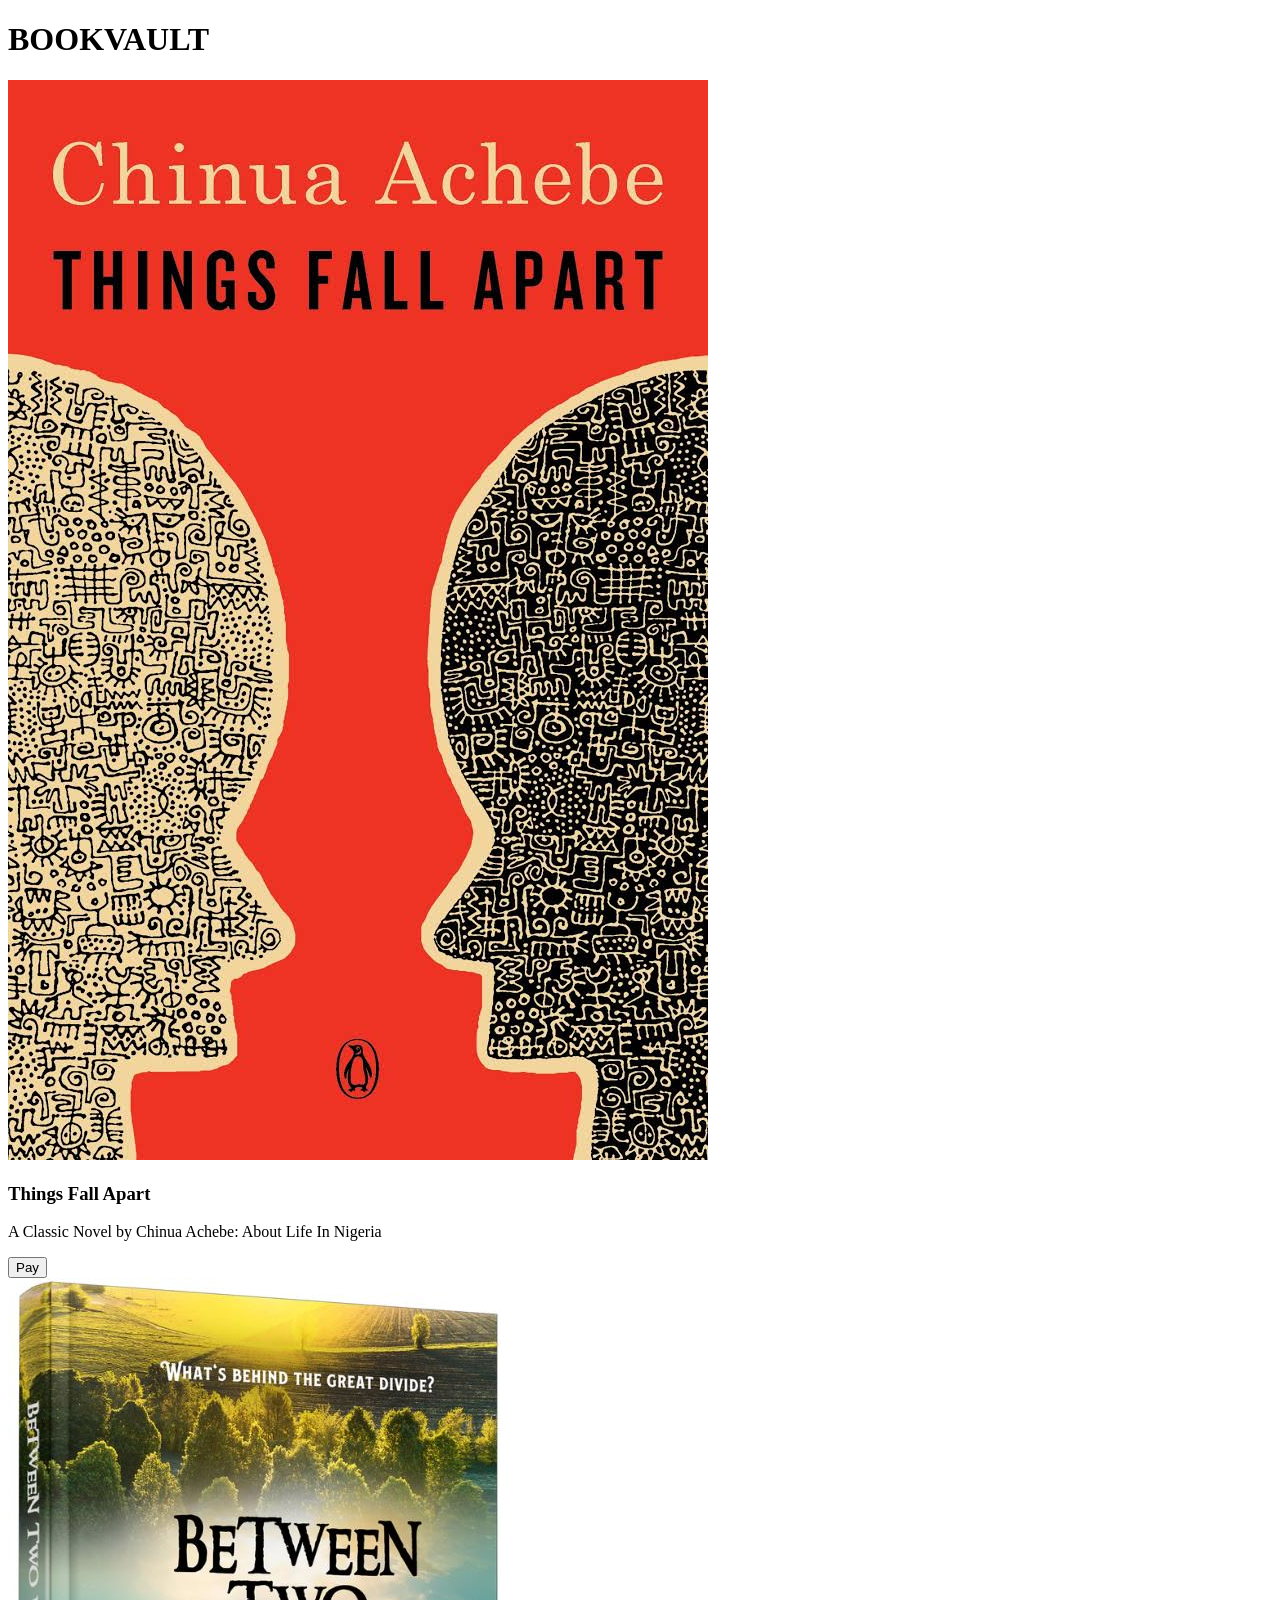
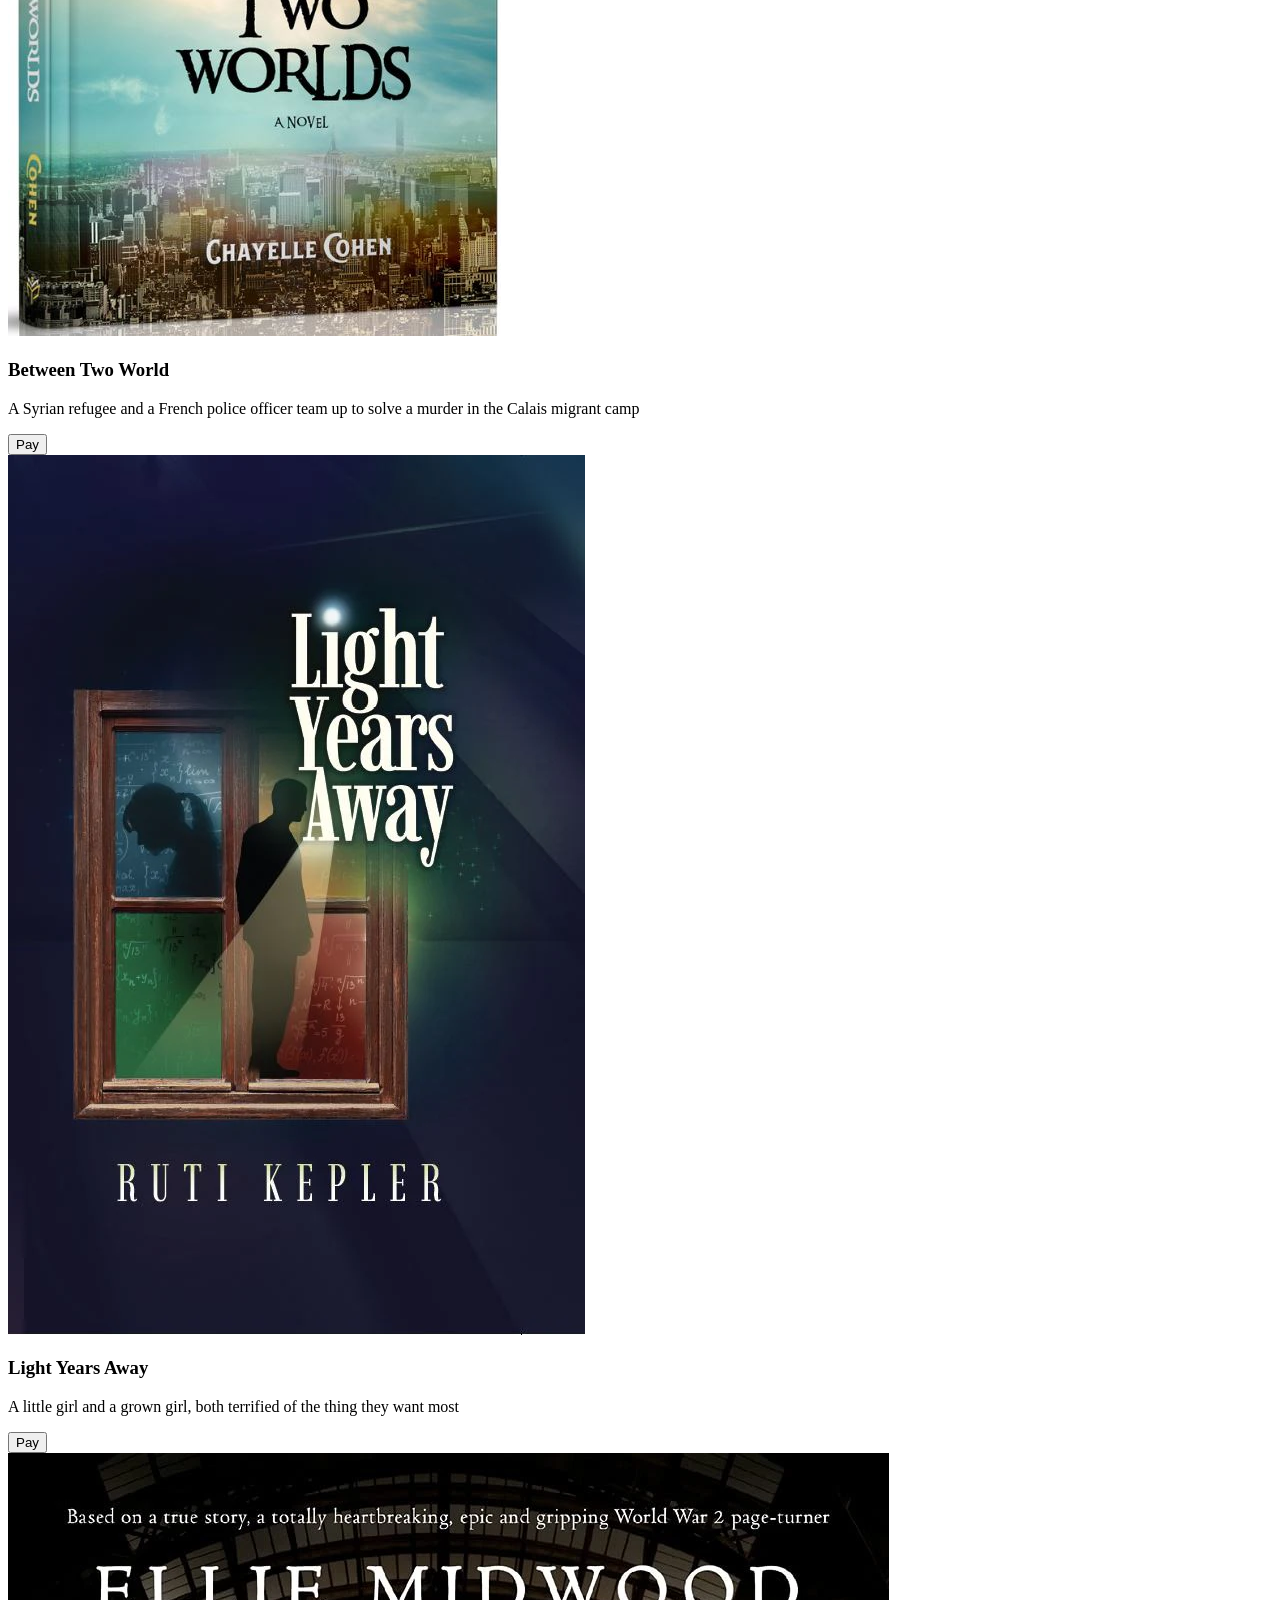
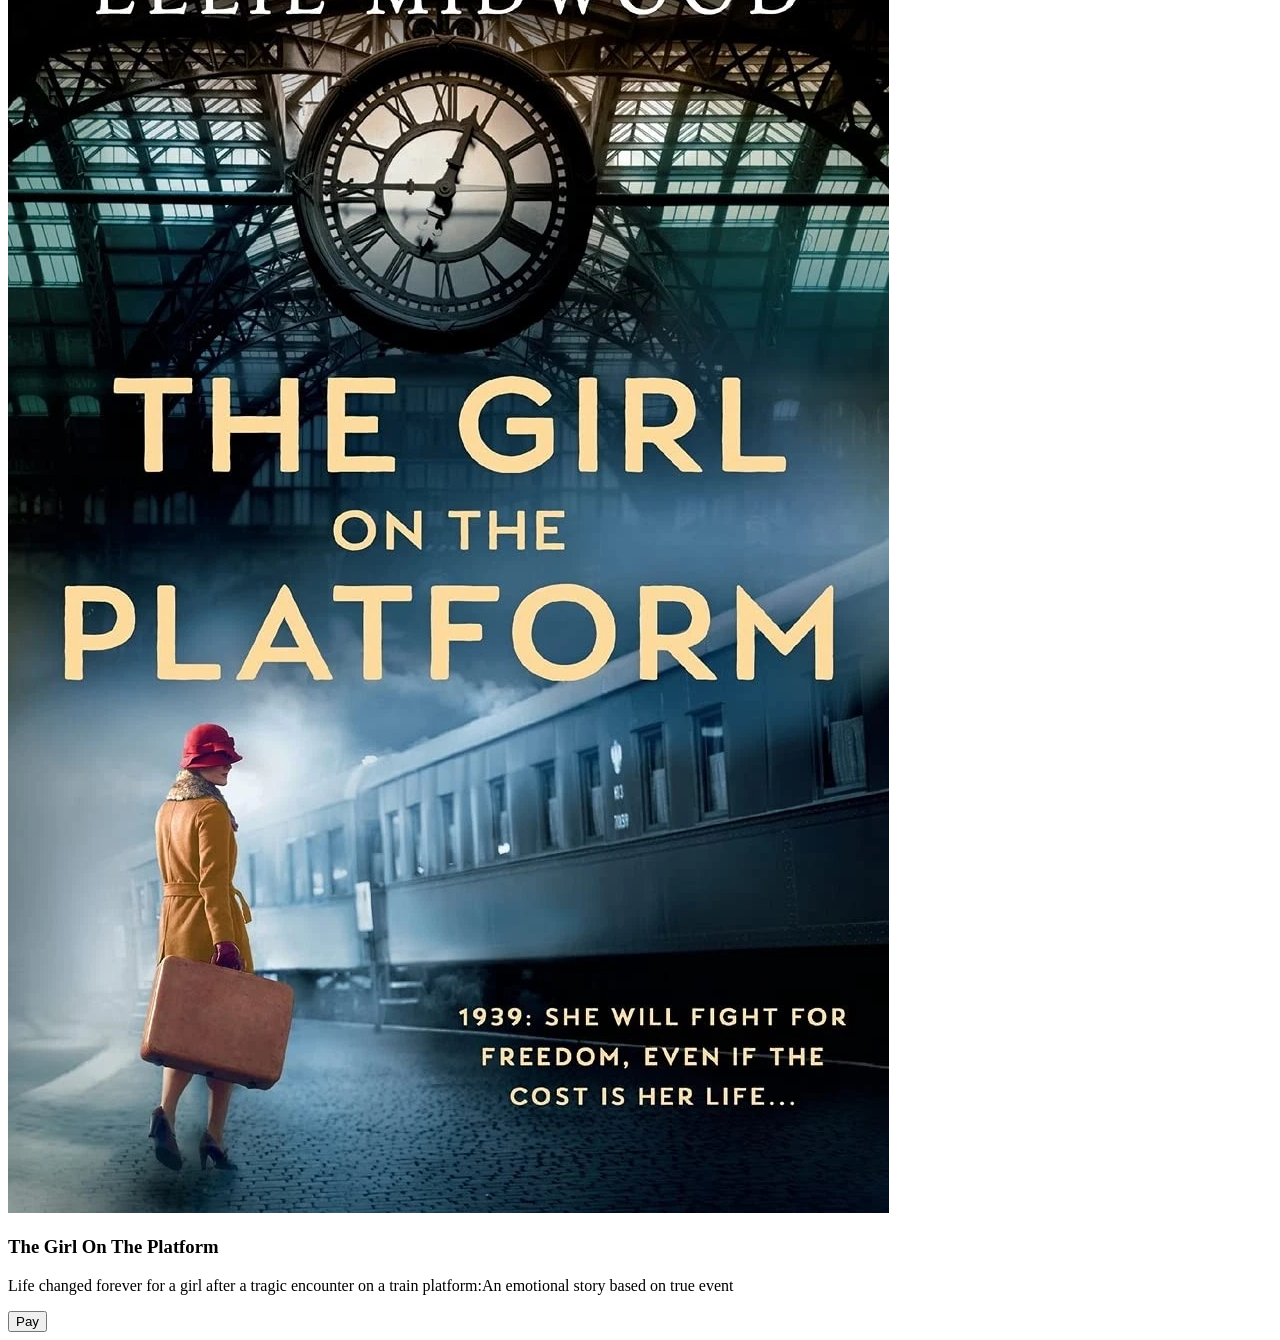
==== index.html @ 2eb77e06 "added all the books book cards and implemented a responsive home page layout" ====
<!DOCTYPE html>
<html lang="en">
<head>
    <meta charset="UTF-8">
    <meta name="viewport" content="width=device-width, initial-scale=1.0">
    <link rel="stylesheet" href="css/style.css">
    <title>BookVault</title>
</head>

<body>
    <div id="container">
        <div id="header">
            <h1>BOOKVAULT</h1>

            
        </div>
        <div id="book">

            <div class="book">
                <img src="image/Things-Fall-Apart.png" alt="Things-Fall-Apart">
                <h3>Things Fall Apart</h3>
                <p>A Classic Novel by Chinua Achebe: About Life In Nigeria</p>
                <a href="pay.html"><button>Pay</button></a>
            </div>

            <div class="book">
                <img src="image/Between-Two-World.png" alt="Between-Two-World">
                <h3>Between Two World</h3>
                     <p>A Syrian refugee and a French police 
                        officer team up to solve a murder in the Calais migrant camp</p>
                        <a href="pay.html"><button>Pay</button></a>
            </div>

            <div class="book">
                <img src="image/Light-Years-Away.webp" alt="Light-Years-Away">
                <h3>Light Years Away</h3>
                <p>A little girl and a grown girl, both
                     terrified of the thing they want most</p>
                     <a href="pay.html"><button>Pay</button></a>
            </div>
            <div class="book">
                <img src="image/The-Girl-On-The-Platform.png" alt="The-Girl-On-The-Platform">
                <h3>The Girl On The Platform</h3>
                <p>Life changed forever for a girl after a tragic encounter on 
                    a train platform:An emotional story based on true event</p>
                    <a href="pay.html"><button>Pay</button></a>
            </div>
            
        </div>

    </div> 

</body>
</html>
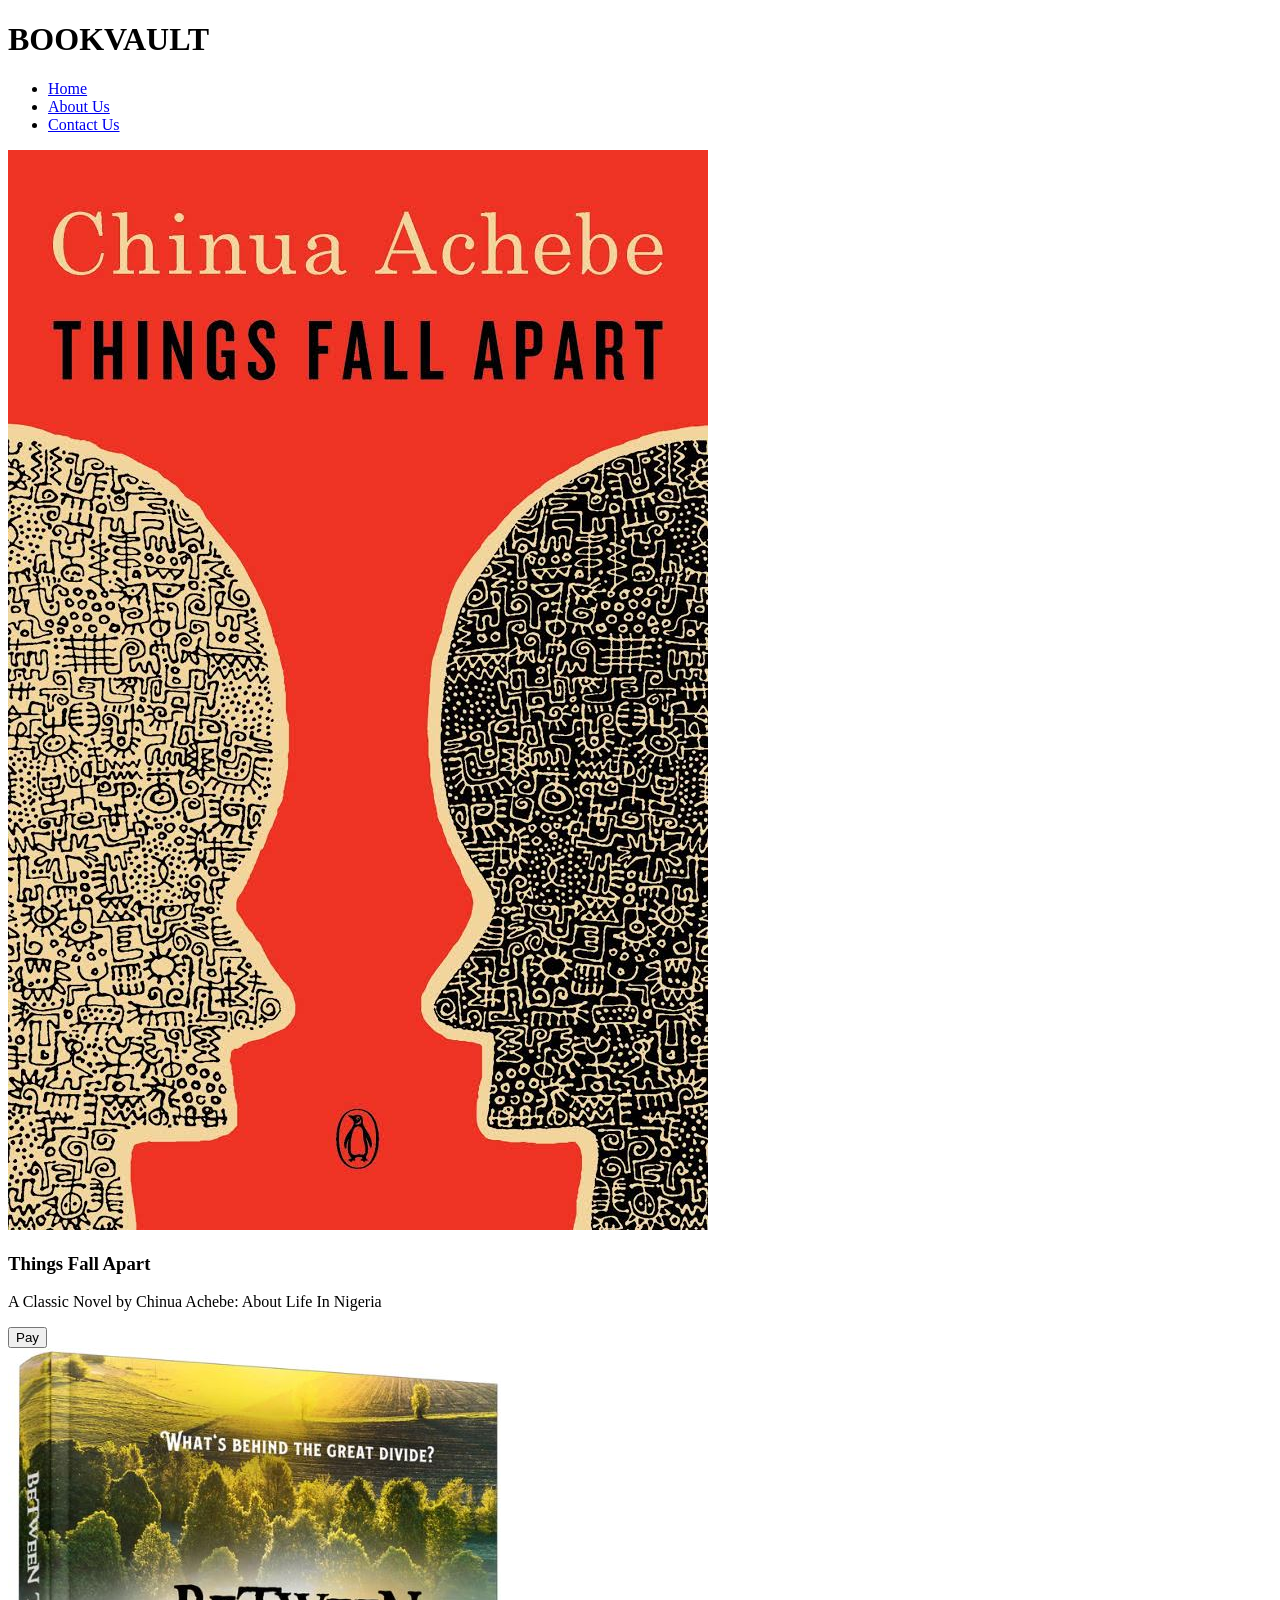
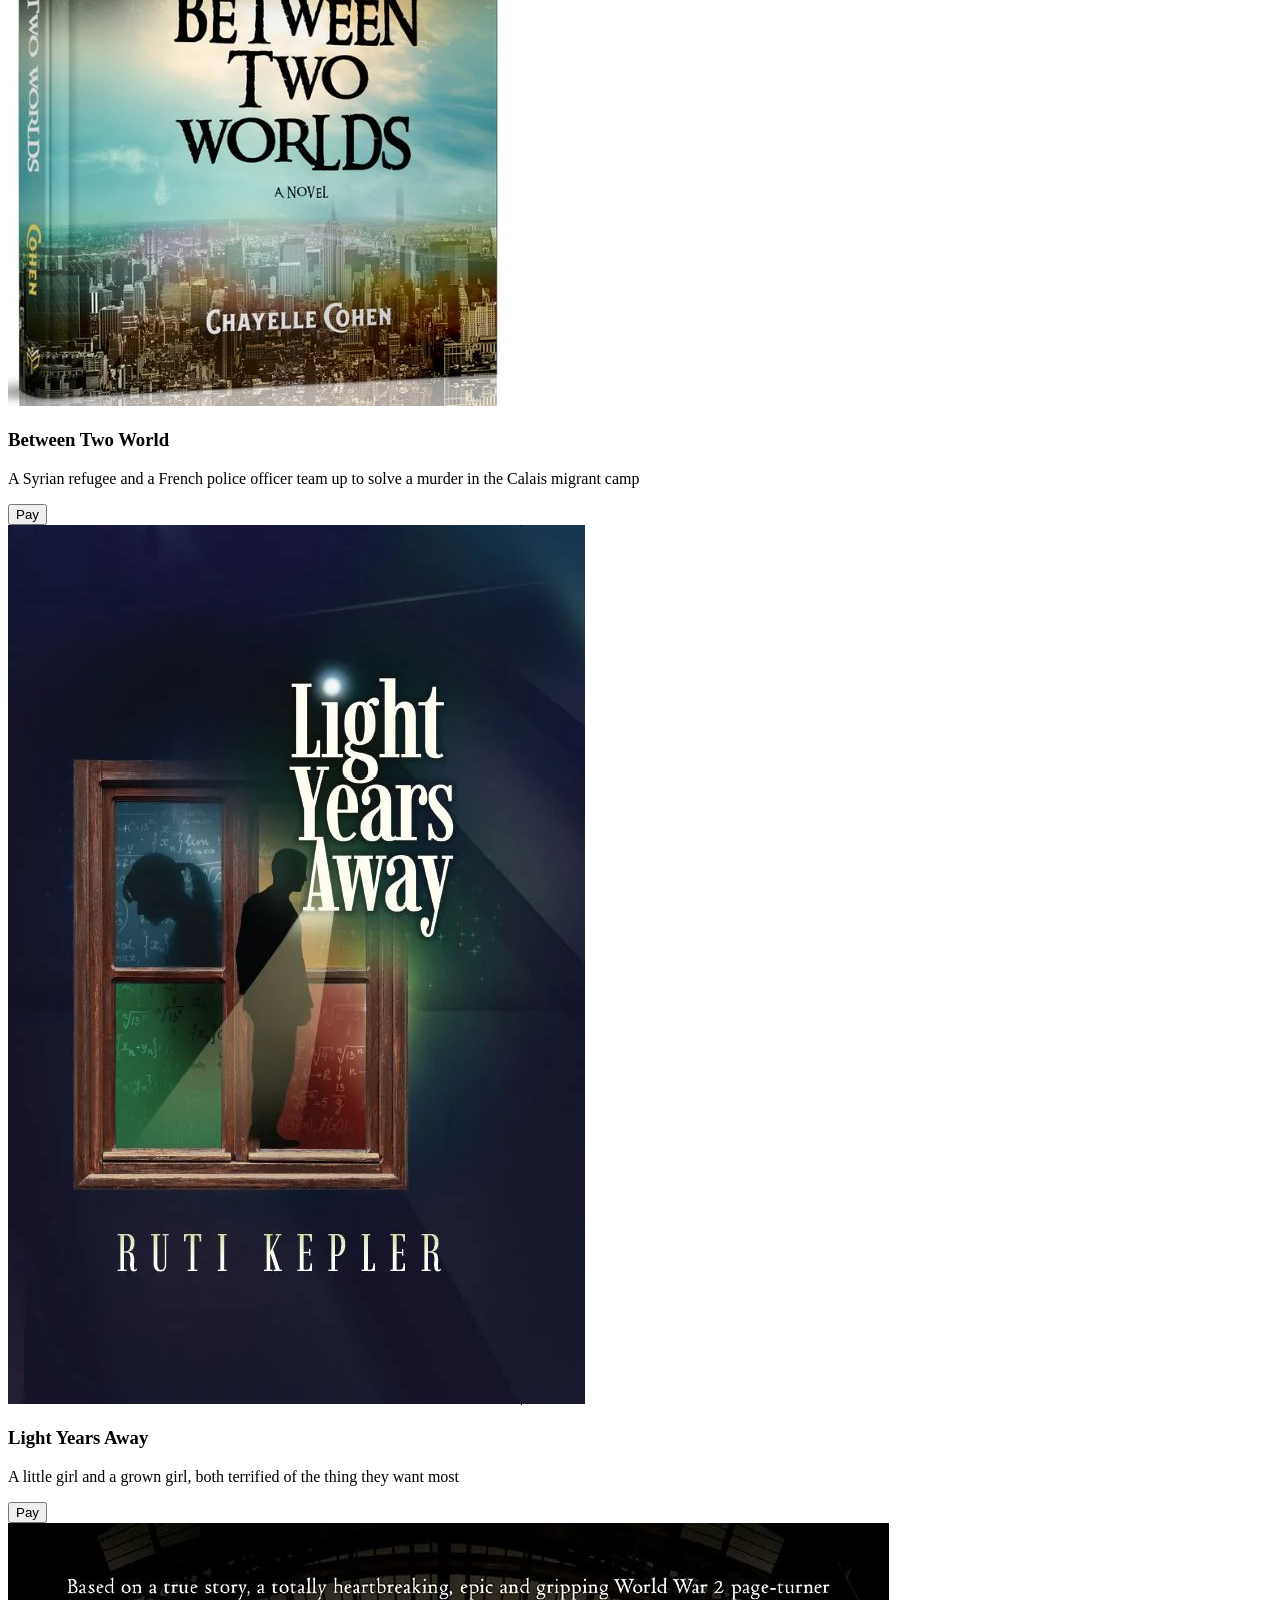
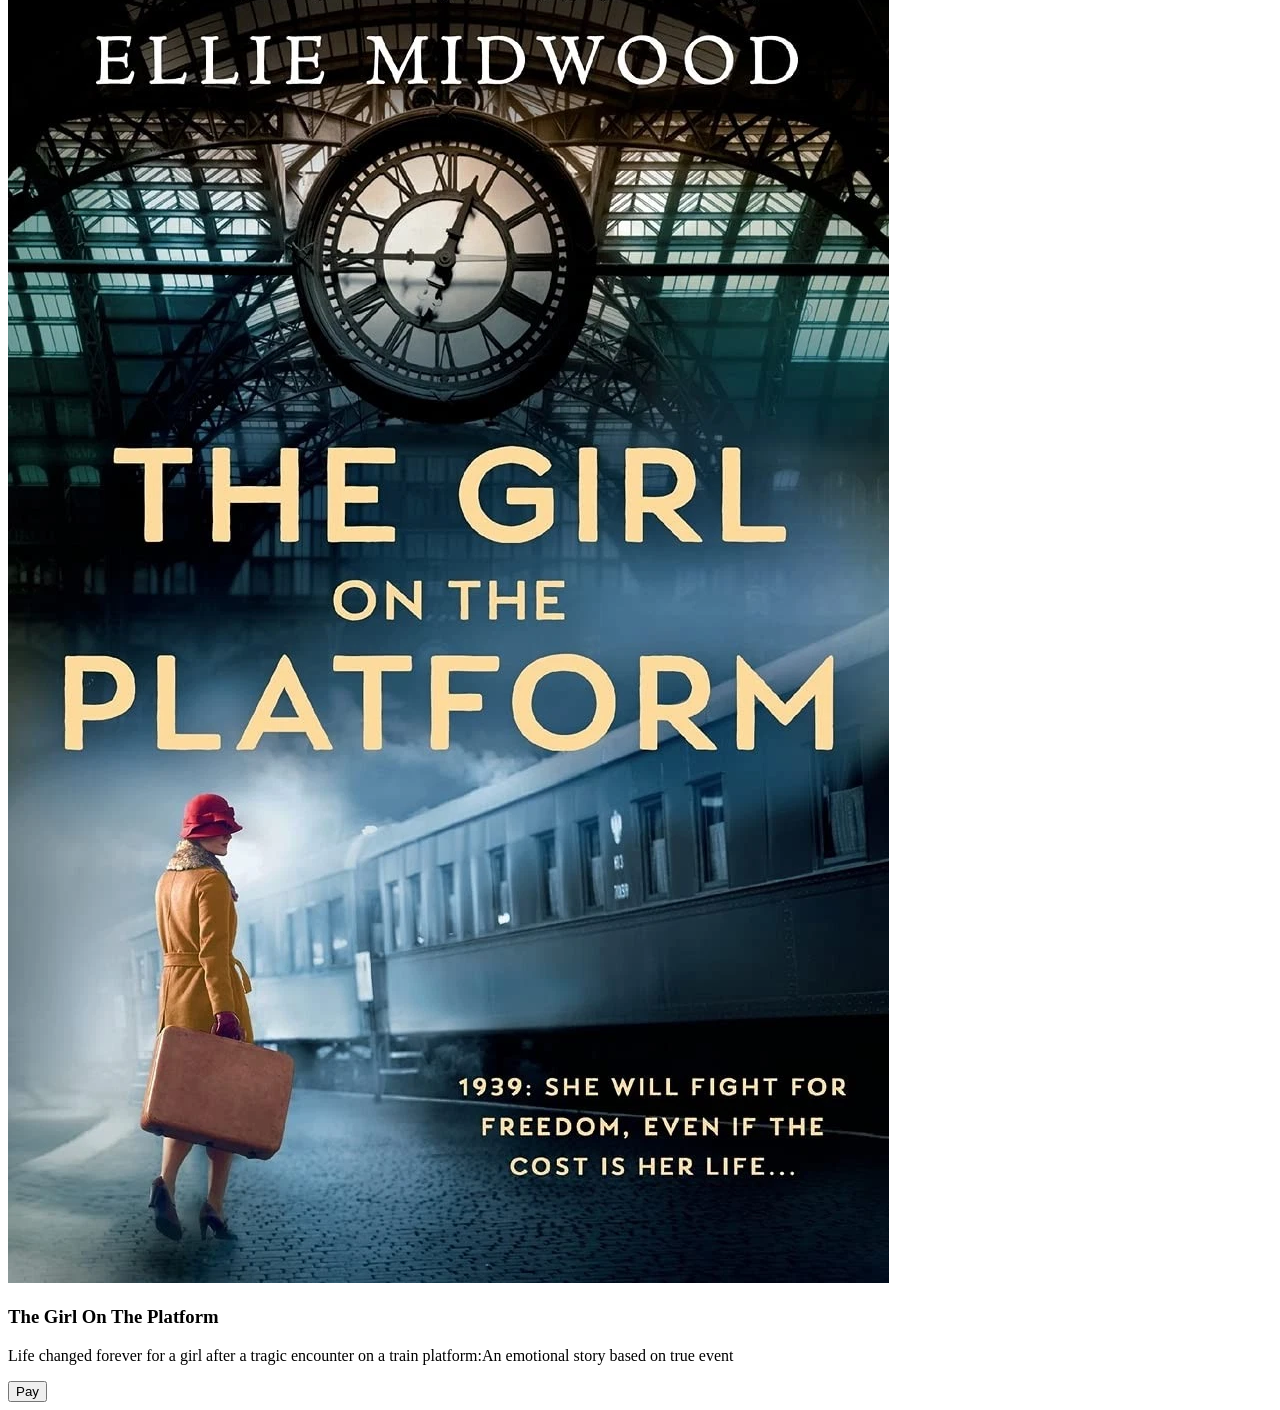
==== commit 3a85ede2: "added navigation and refined book card layout" ====
--- a/index.html
+++ b/index.html
@@ -12,38 +12,57 @@
         <div id="header">
             <h1>BOOKVAULT</h1>
 
-            
+            <nav>
+                <ul>
+                   <li> <a href="index.html">Home</a> </li>
+                   <li> <a href="About.html">About Us</a> </li>
+                   <li> <a href="Contact.html">Contact Us</a> </li>
+                </ul>
+            </nav>
         </div>
         <div id="book">
 
             <div class="book">
                 <img src="image/Things-Fall-Apart.png" alt="Things-Fall-Apart">
-                <h3>Things Fall Apart</h3>
-                <p>A Classic Novel by Chinua Achebe: About Life In Nigeria</p>
-                <a href="pay.html"><button>Pay</button></a>
+                <div class="book-info">
+                    <h3>Things Fall Apart</h3>
+                    <p>A Classic Novel by Chinua Achebe: About Life In Nigeria</p>
+                     <a href="pay.html"><button>Pay</button></a>
+                </div>
+                
             </div>
 
             <div class="book">
                 <img src="image/Between-Two-World.png" alt="Between-Two-World">
-                <h3>Between Two World</h3>
+                <div class="book-info">
+                    <h3>Between Two World</h3>
                      <p>A Syrian refugee and a French police 
                         officer team up to solve a murder in the Calais migrant camp</p>
                         <a href="pay.html"><button>Pay</button></a>
+                </div>
+                
             </div>
 
             <div class="book">
                 <img src="image/Light-Years-Away.webp" alt="Light-Years-Away">
+
+                <div class="book-info">
                 <h3>Light Years Away</h3>
                 <p>A little girl and a grown girl, both
                      terrified of the thing they want most</p>
                      <a href="pay.html"><button>Pay</button></a>
+                </div>
             </div>
+
             <div class="book">
                 <img src="image/The-Girl-On-The-Platform.png" alt="The-Girl-On-The-Platform">
+
+                <div class="book-info">
                 <h3>The Girl On The Platform</h3>
                 <p>Life changed forever for a girl after a tragic encounter on 
                     a train platform:An emotional story based on true event</p>
                     <a href="pay.html"><button>Pay</button></a>
+                </div>
             </div>
             
         </div>
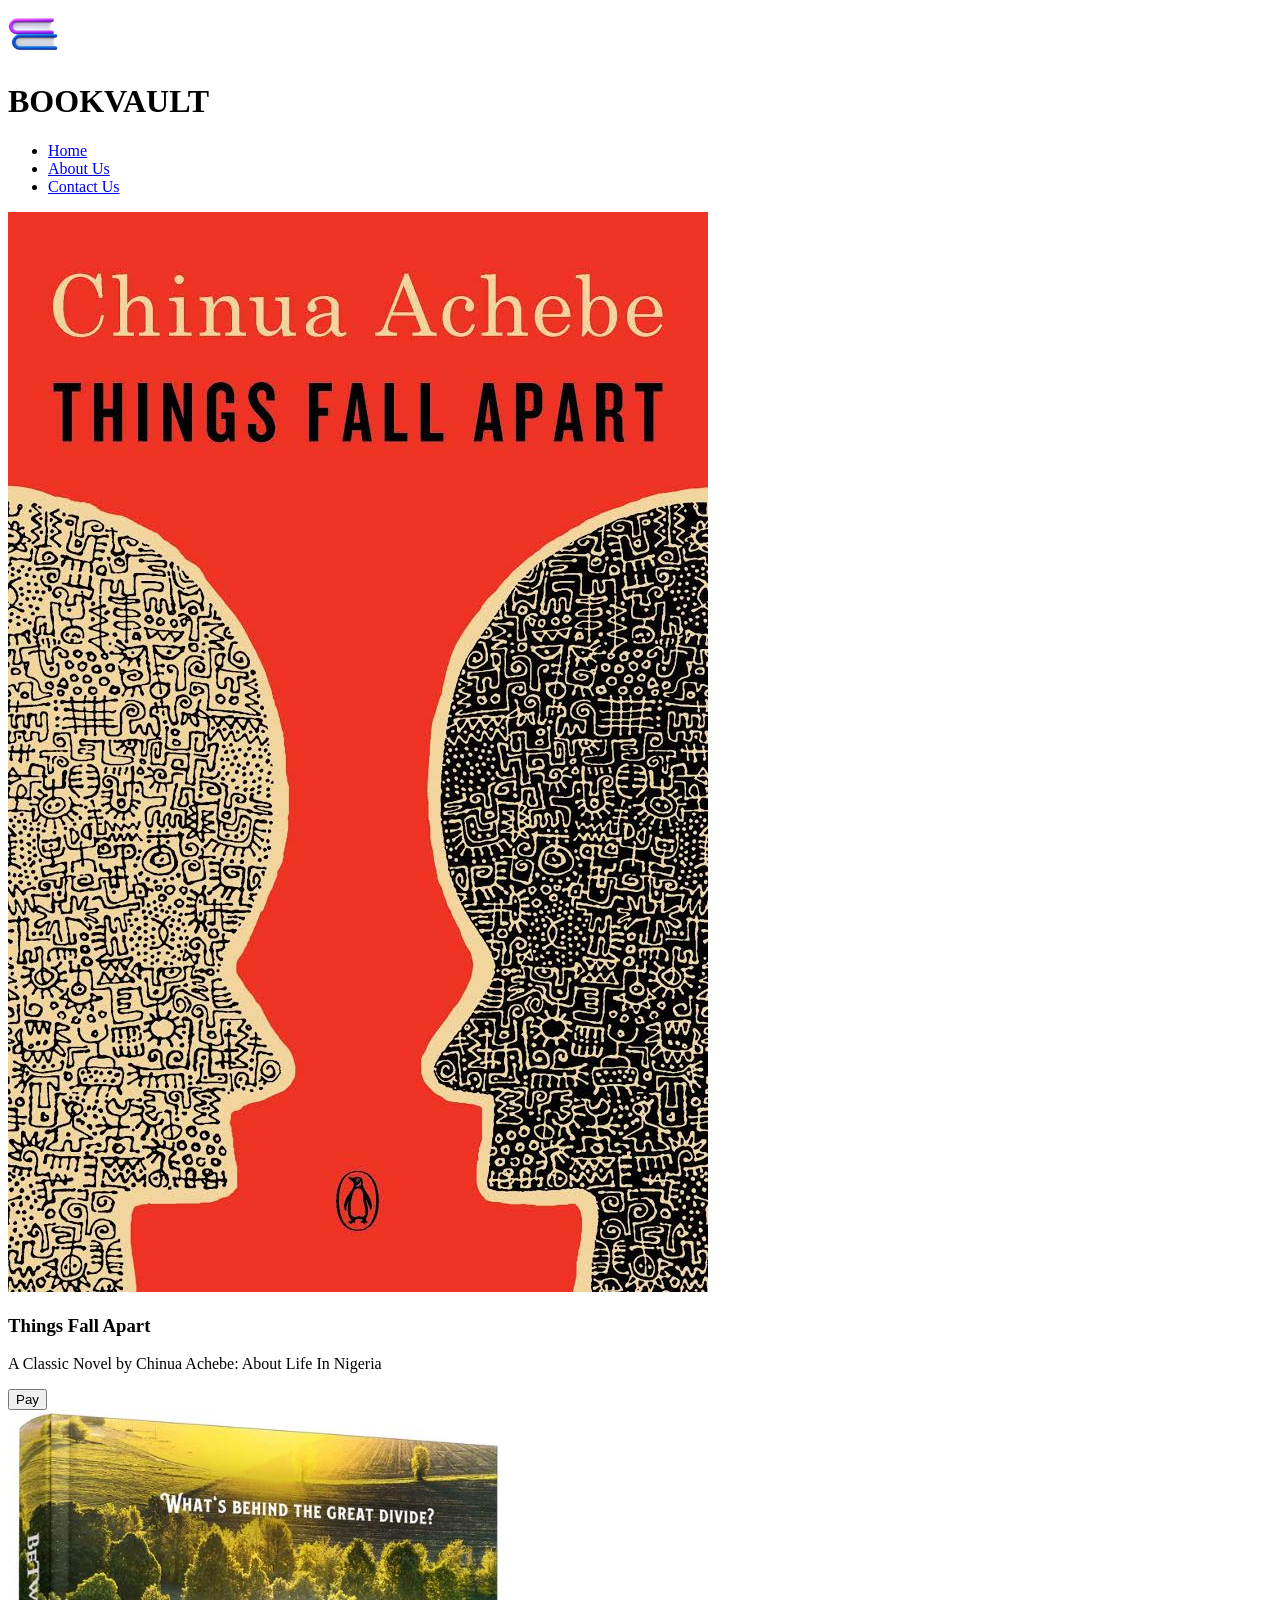
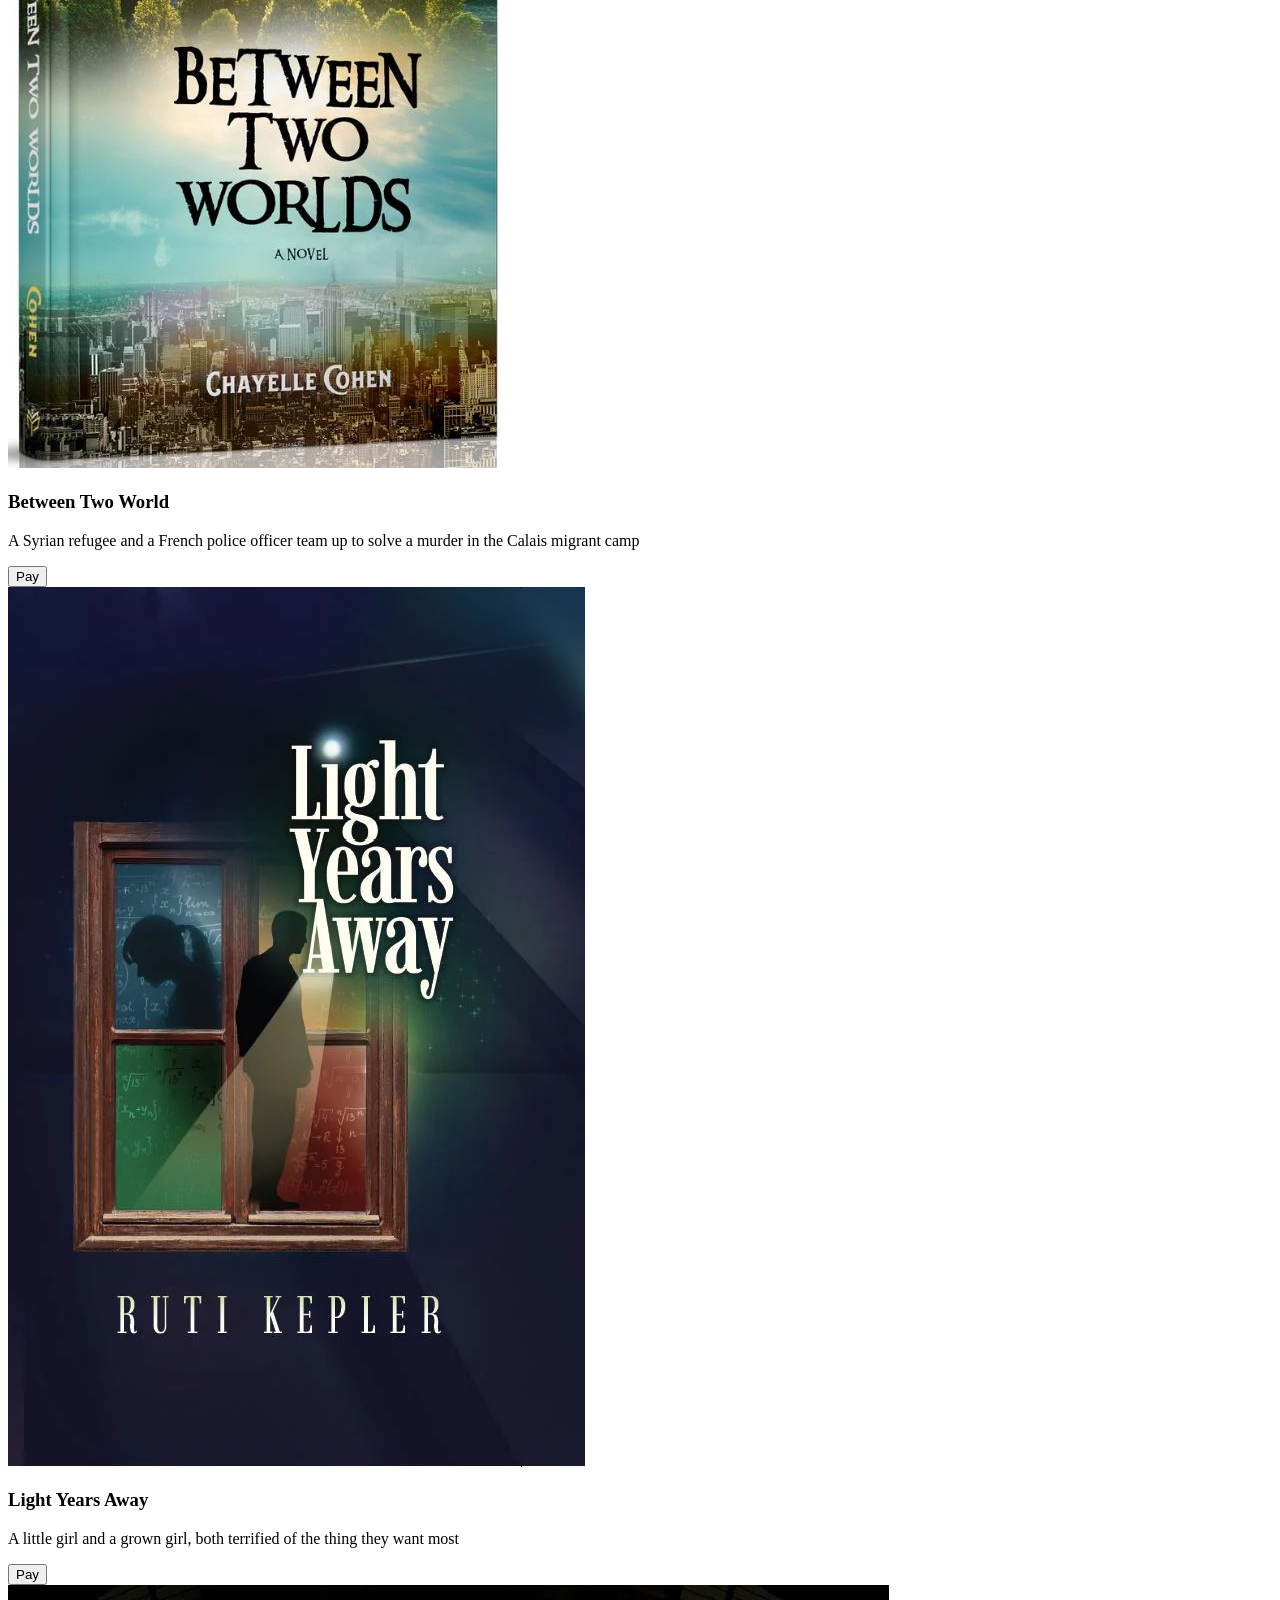
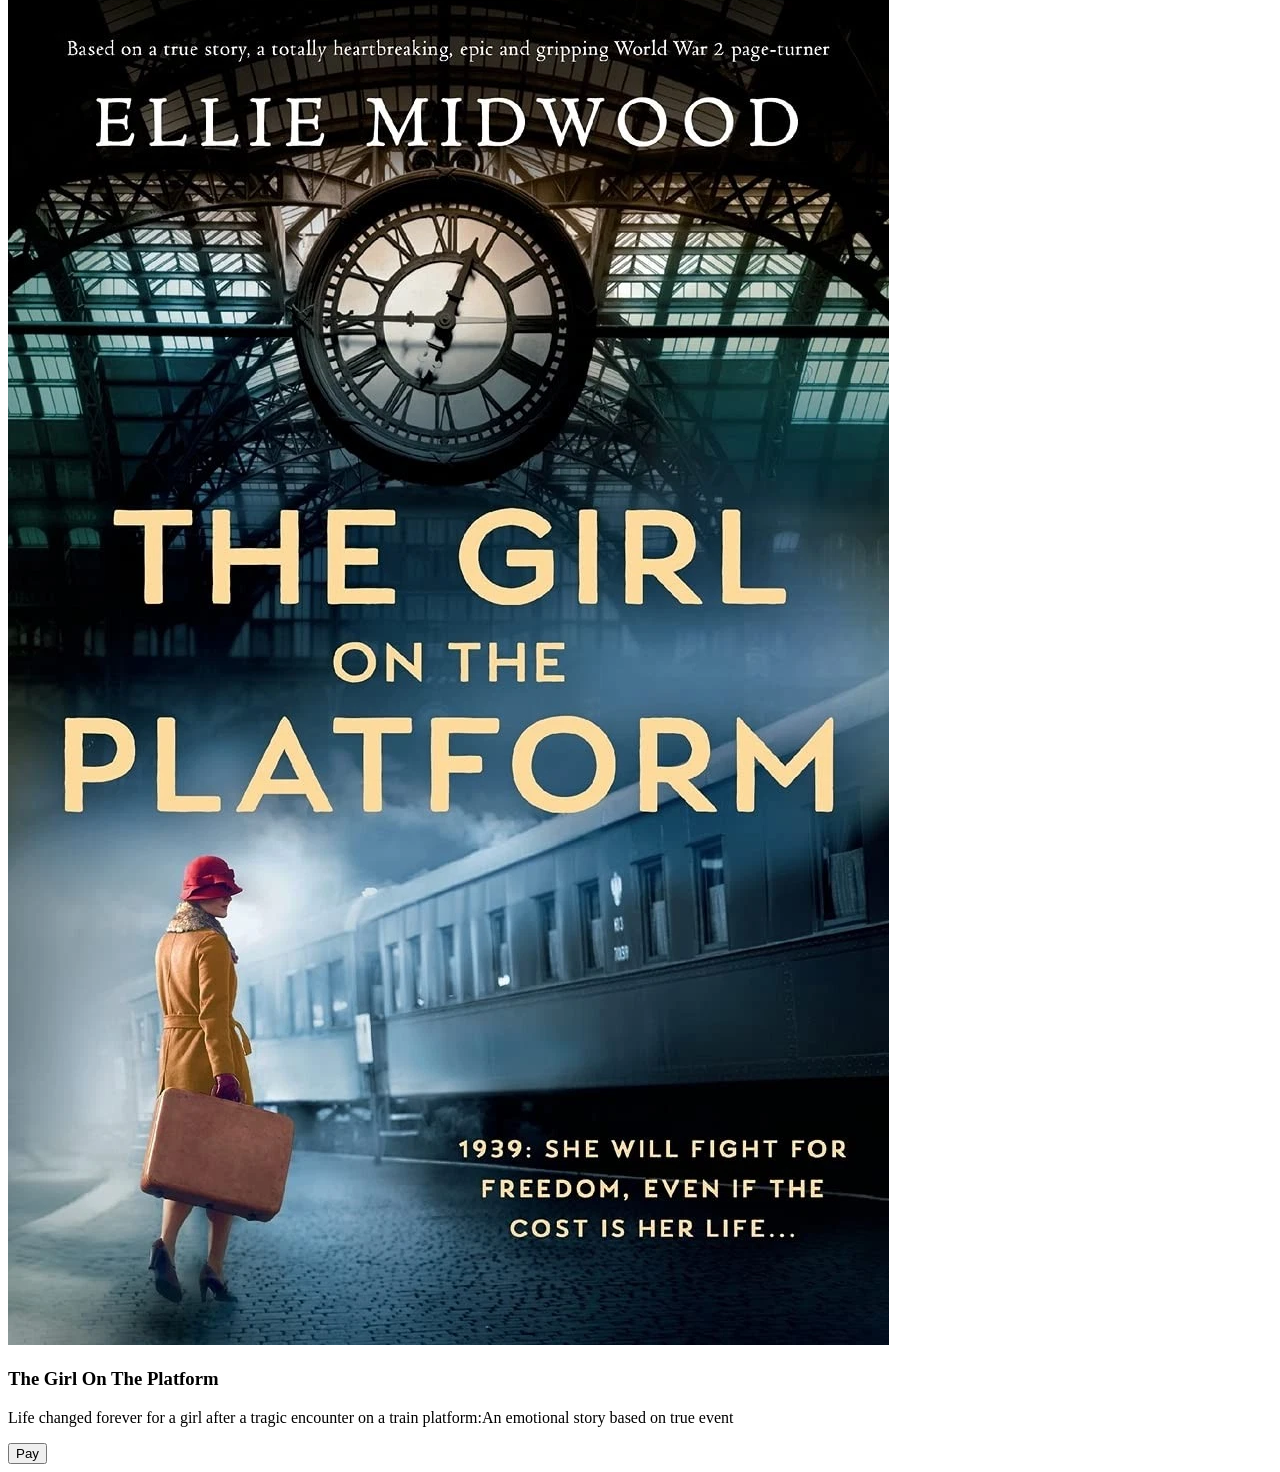
==== commit 5d5b0859: "started the payment form no designs yet just worked on basic structure" ====
--- a/index.html
+++ b/index.html
@@ -9,6 +9,13 @@
 
 <body>
     <div id="container">
+
+        
+        <div id="logo">
+            <img src="image/Logo.png" alt="logo">
+        </div>
+
+
         <div id="header">
             <h1>BOOKVAULT</h1>
 
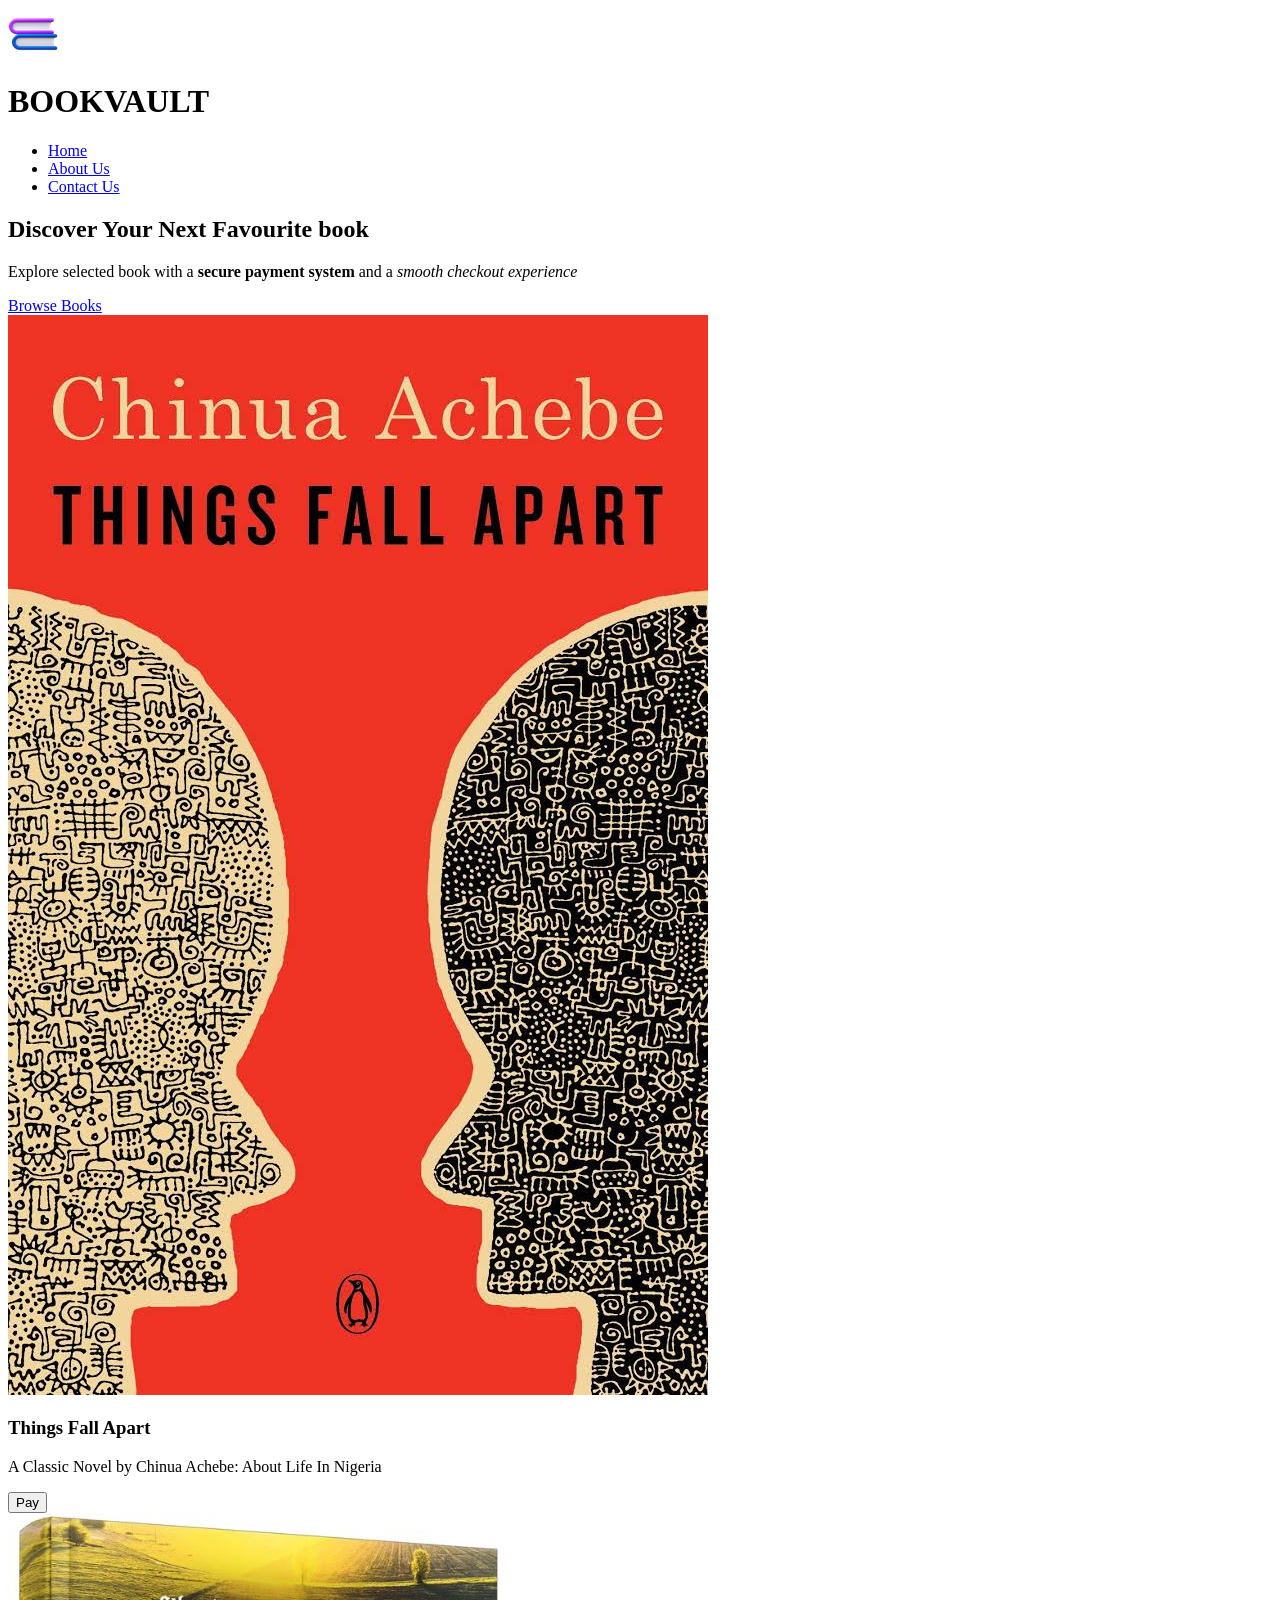
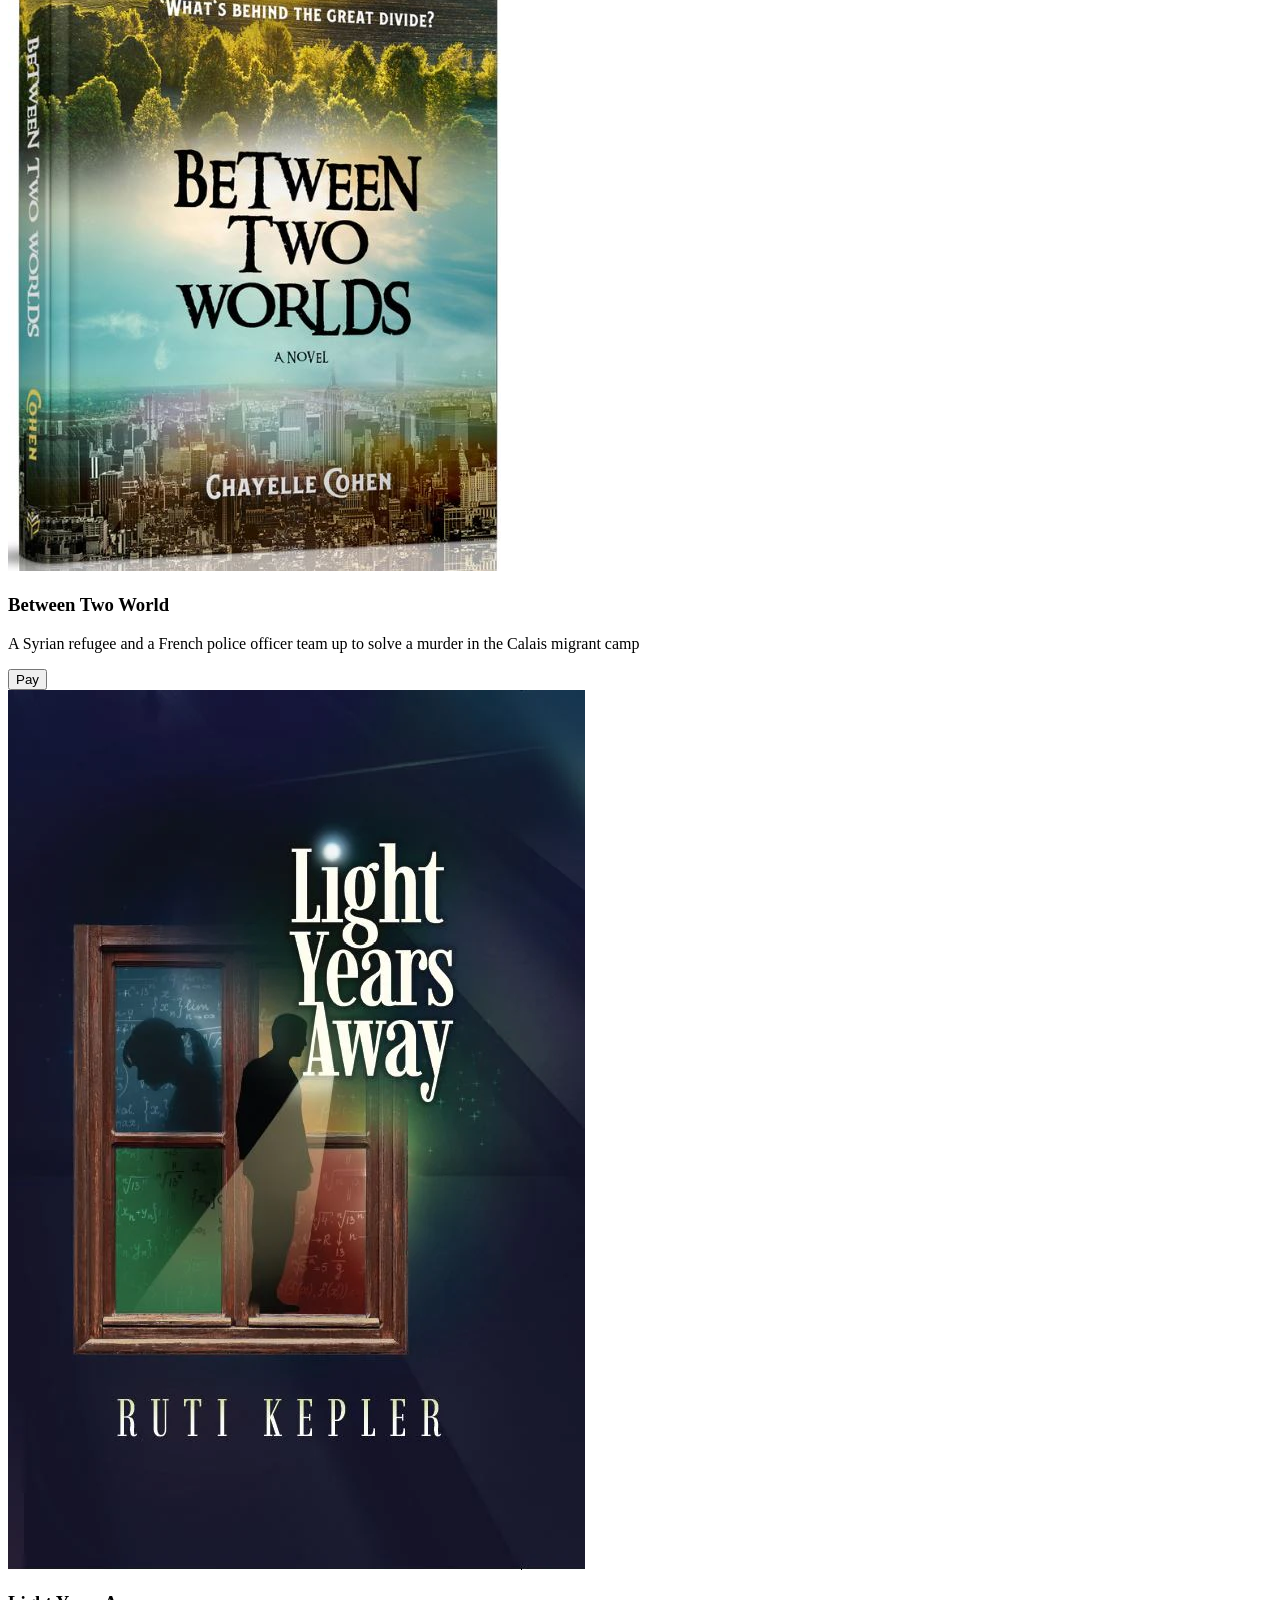
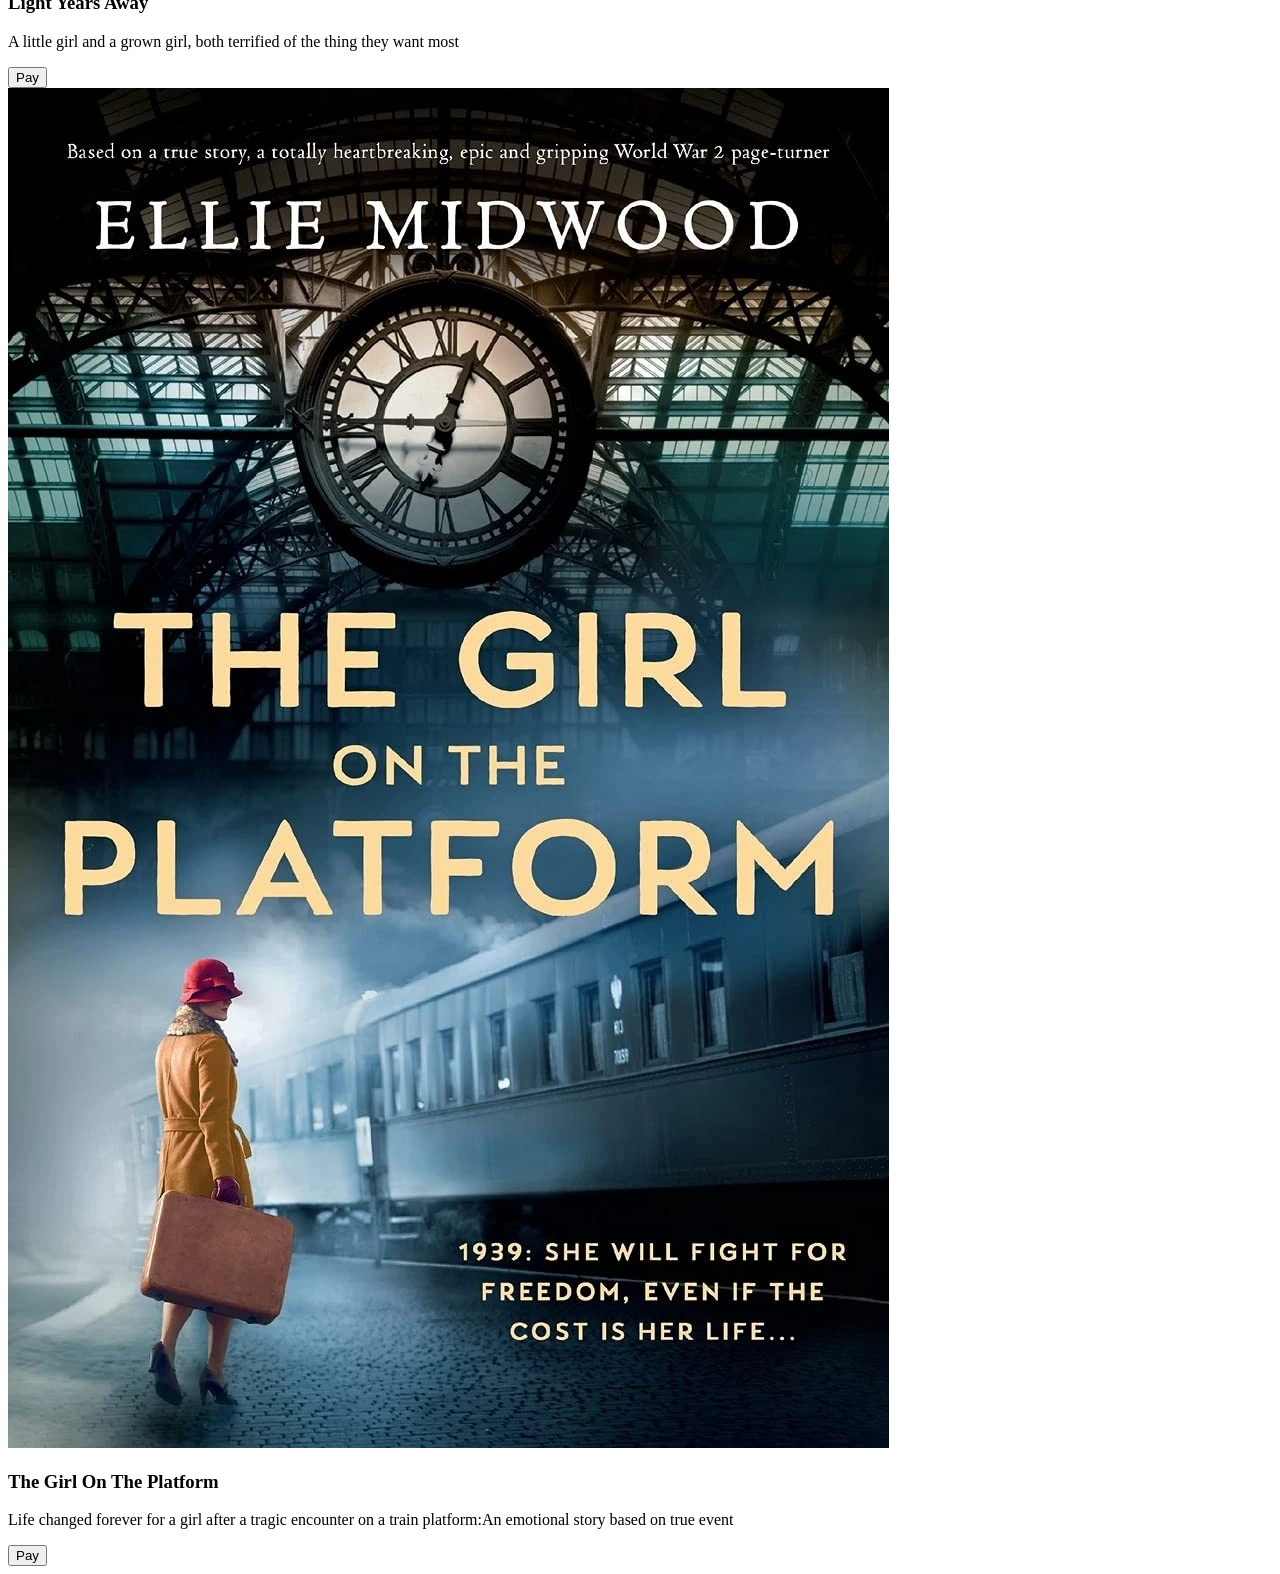
==== commit 500ddbc0: "Enhance homepage UI: add hero section, improve navbar styling with hover effects" ====
--- a/index.html
+++ b/index.html
@@ -4,7 +4,9 @@
     <meta charset="UTF-8">
     <meta name="viewport" content="width=device-width, initial-scale=1.0">
     <link rel="stylesheet" href="css/style.css">
-    <title>BookVault</title>
+    <script src="js/pay.js"></script>
+    <script src="js/success.js"></script>
+    <title>BookVault - Home Page</title>
 </head>
 
 <body>
@@ -26,6 +28,24 @@
                    <li> <a href="Contact.html">Contact Us</a> </li>
                 </ul>
             </nav>
+
+            <!---------HERO SECTION -------------      
+         (help user find their way easily and give clarity about the website)-->
+            <section id="hero">
+                <h2>Discover Your Next Favourite book</h2>
+                <p>
+                    Explore selected book with a <strong>secure payment system</strong>
+                    and a <em>smooth checkout experience</em>
+                </p>
+                <a href="#book" class="hero-button">Browse Books</a>
+            </section>
+        
+        </section>
+
+        
+
+
+
         </div>
         <div id="book">
 
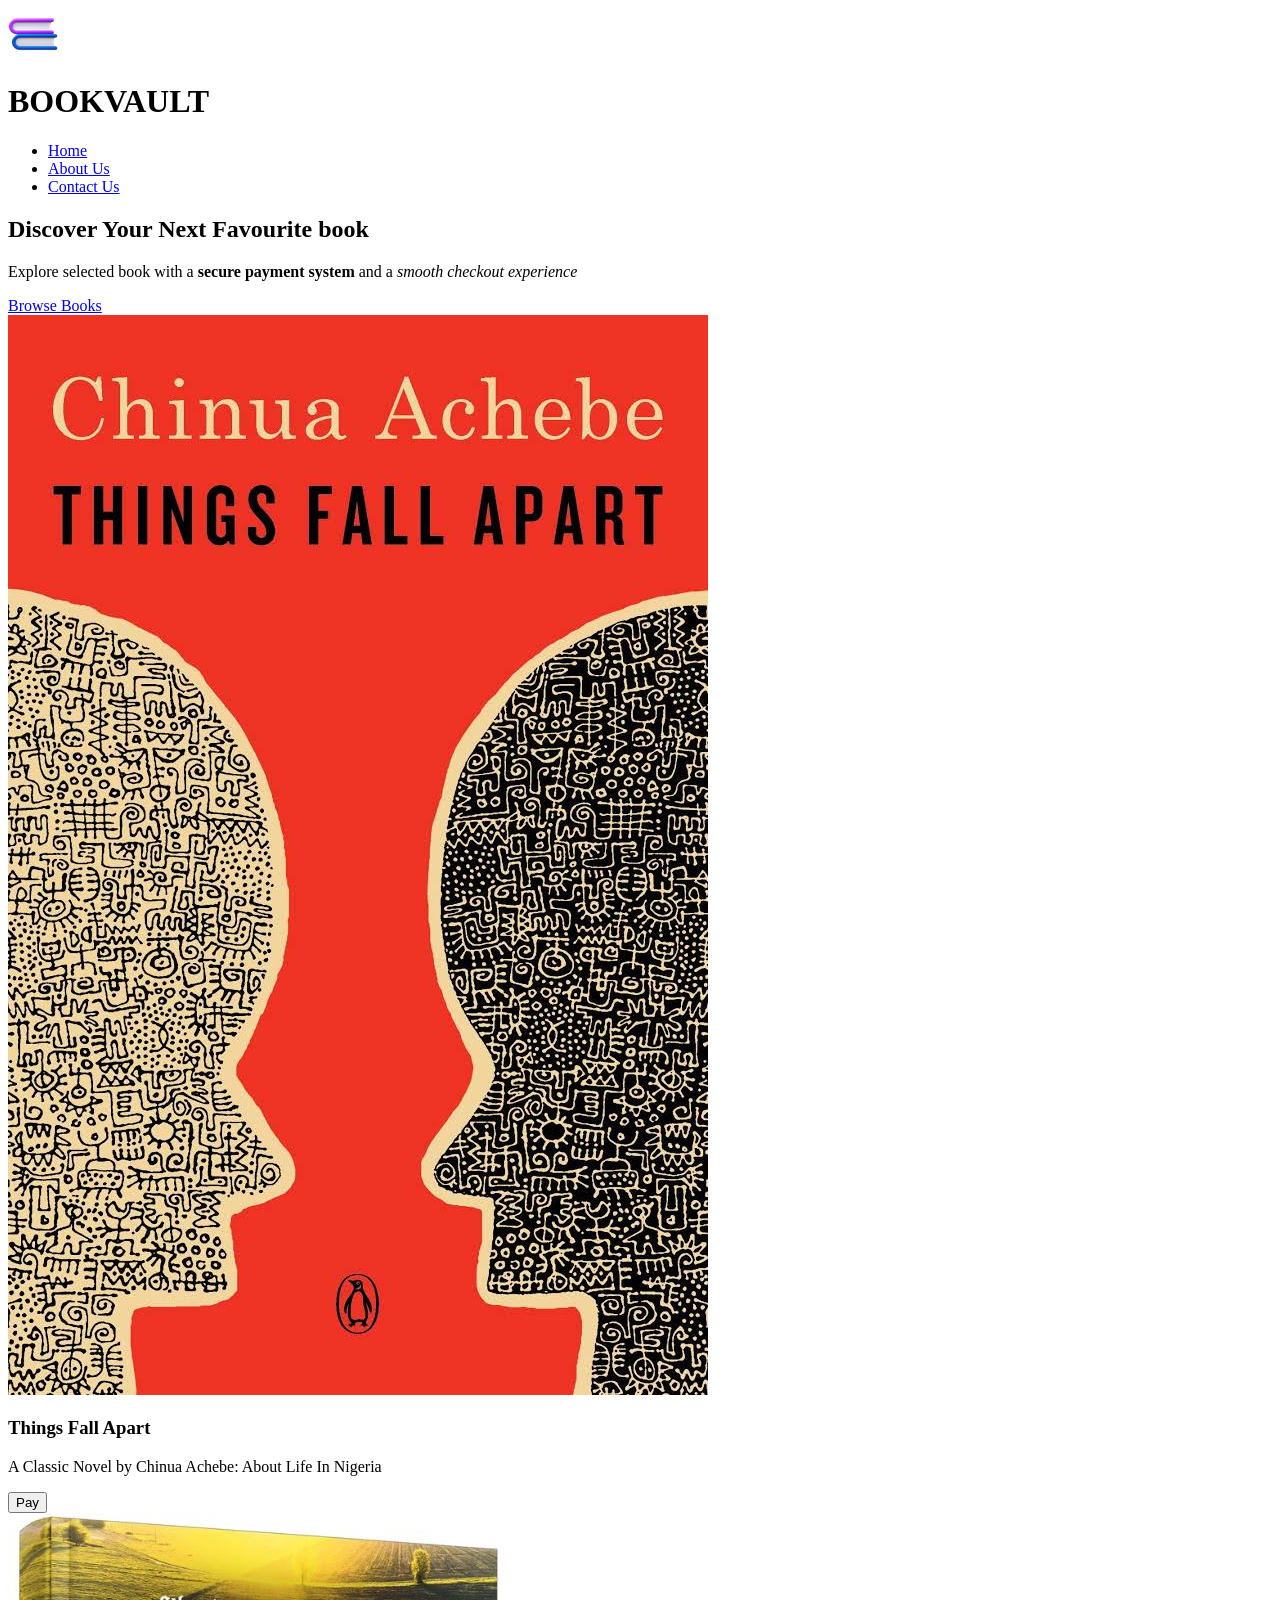
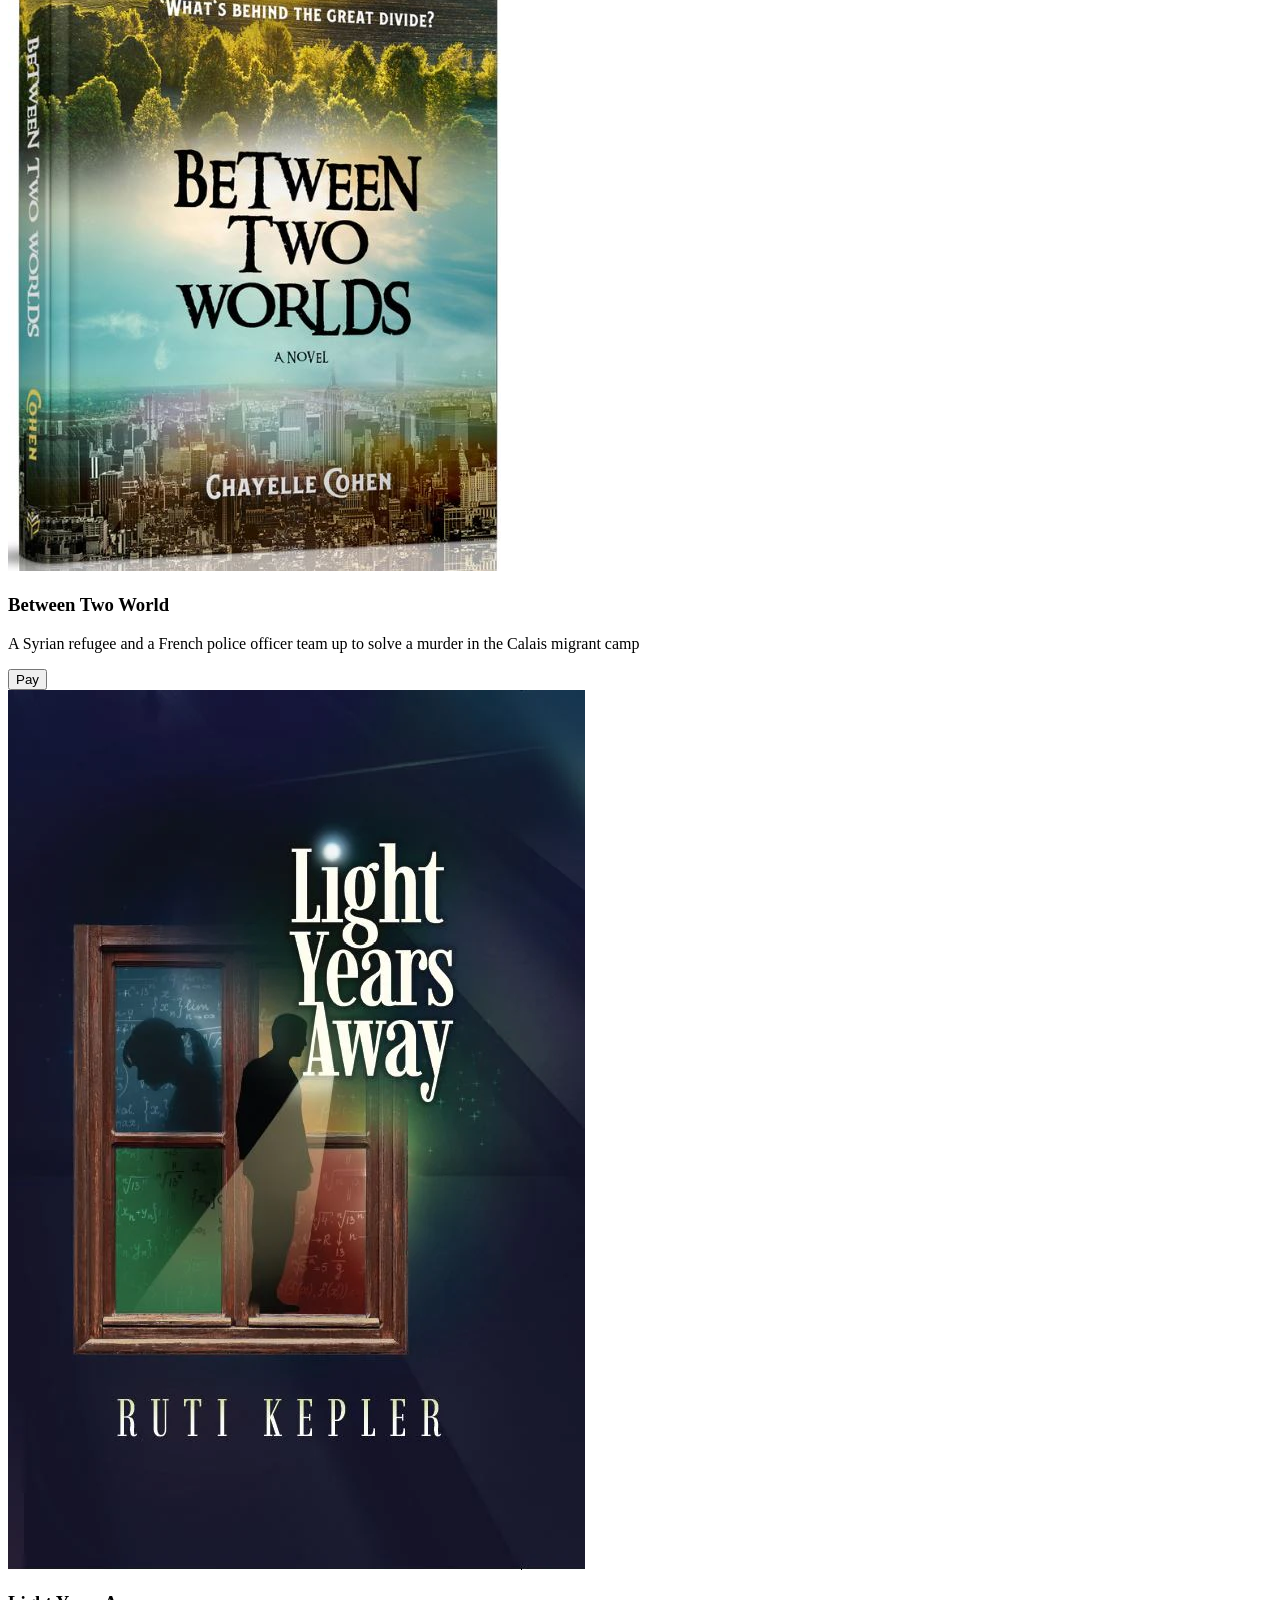
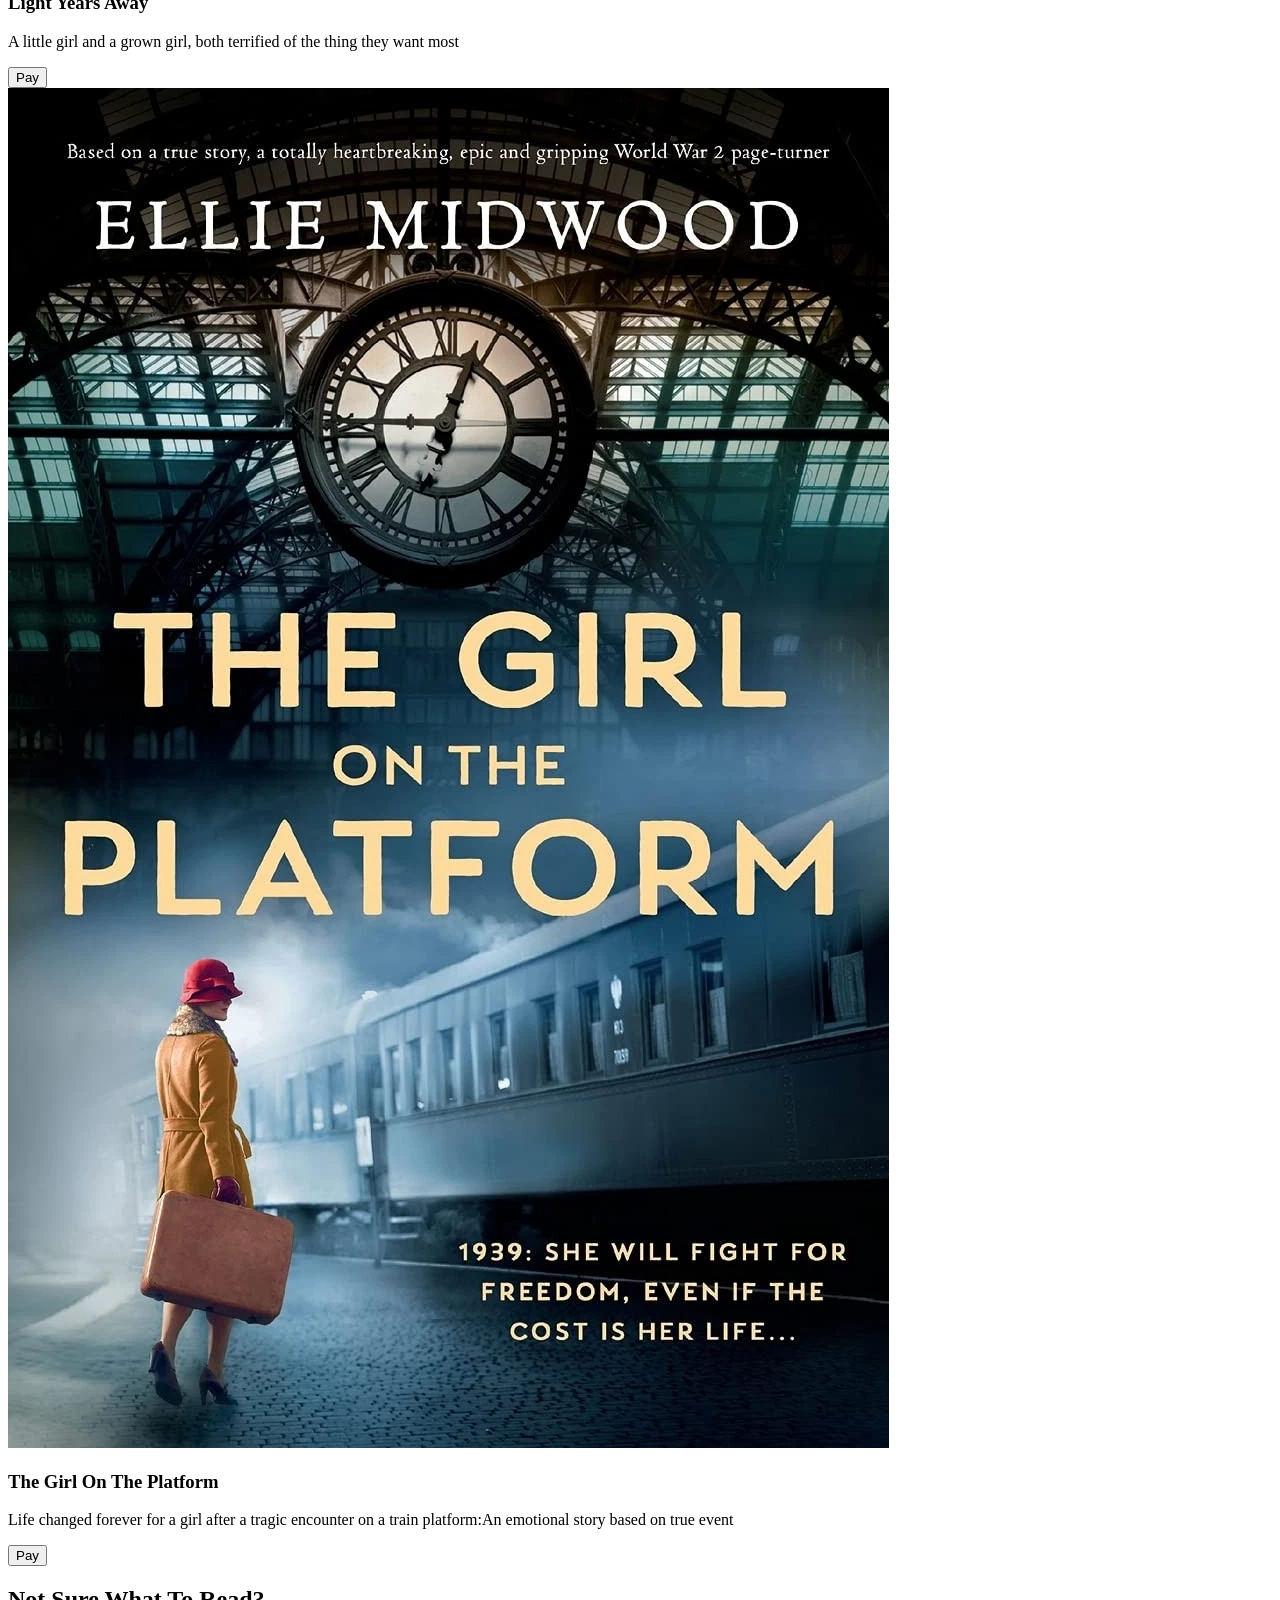
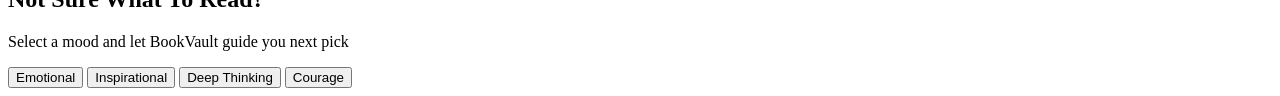
==== commit 47d1abab: "Add mood-based book filtering, interactive highlighting, click-outside reset, and improved homepage " ====
--- a/index.html
+++ b/index.html
@@ -5,7 +5,7 @@
     <meta name="viewport" content="width=device-width, initial-scale=1.0">
     <link rel="stylesheet" href="css/style.css">
     <script src="js/pay.js"></script>
-    <script src="js/success.js"></script>
+
     <title>BookVault - Home Page</title>
 </head>
 
@@ -40,7 +40,7 @@
                 <a href="#book" class="hero-button">Browse Books</a>
             </section>
         
-        </section>
+       
 
         
 
@@ -49,7 +49,7 @@
         </div>
         <div id="book">
 
-            <div class="book">
+            <div class="book" data-mood="inspirational">
                 <img src="image/Things-Fall-Apart.png" alt="Things-Fall-Apart">
                 <div class="book-info">
                     <h3>Things Fall Apart</h3>
@@ -59,7 +59,7 @@
                 
             </div>
 
-            <div class="book">
+            <div class="book" data-mood="deep-thinking">
                 <img src="image/Between-Two-World.png" alt="Between-Two-World">
                 <div class="book-info">
                     <h3>Between Two World</h3>
@@ -70,7 +70,7 @@
                 
             </div>
 
-            <div class="book">
+            <div class="book" data-mood="courage">
                 <img src="image/Light-Years-Away.webp" alt="Light-Years-Away">
 
                 <div class="book-info">
@@ -81,7 +81,7 @@
                 </div>
             </div>
 
-            <div class="book">
+            <div class="book" data-mood="emotional">
                 <img src="image/The-Girl-On-The-Platform.png" alt="The-Girl-On-The-Platform">
 
                 <div class="book-info">
@@ -94,6 +94,20 @@
             
         </div>
 
+        <!---------MOOD Section-------------->
+        <section id="mood-section">
+
+            <h2>Not Sure What To Read?</h2>
+            <p>Select a mood and let BookVault guide you next pick</p>
+            <div class="mood-buttons">
+                <button type="button" data-mood="emotional">Emotional</button>
+                <button type="button" data-mood="inspirational">Inspirational</button>
+                <button type="button" data-mood="deep-thinking">Deep Thinking </button>
+                <button type="button" data-mood="courage">Courage</button>
+
+            </div>
+        </section>
+
     </div> 
 
 </body>
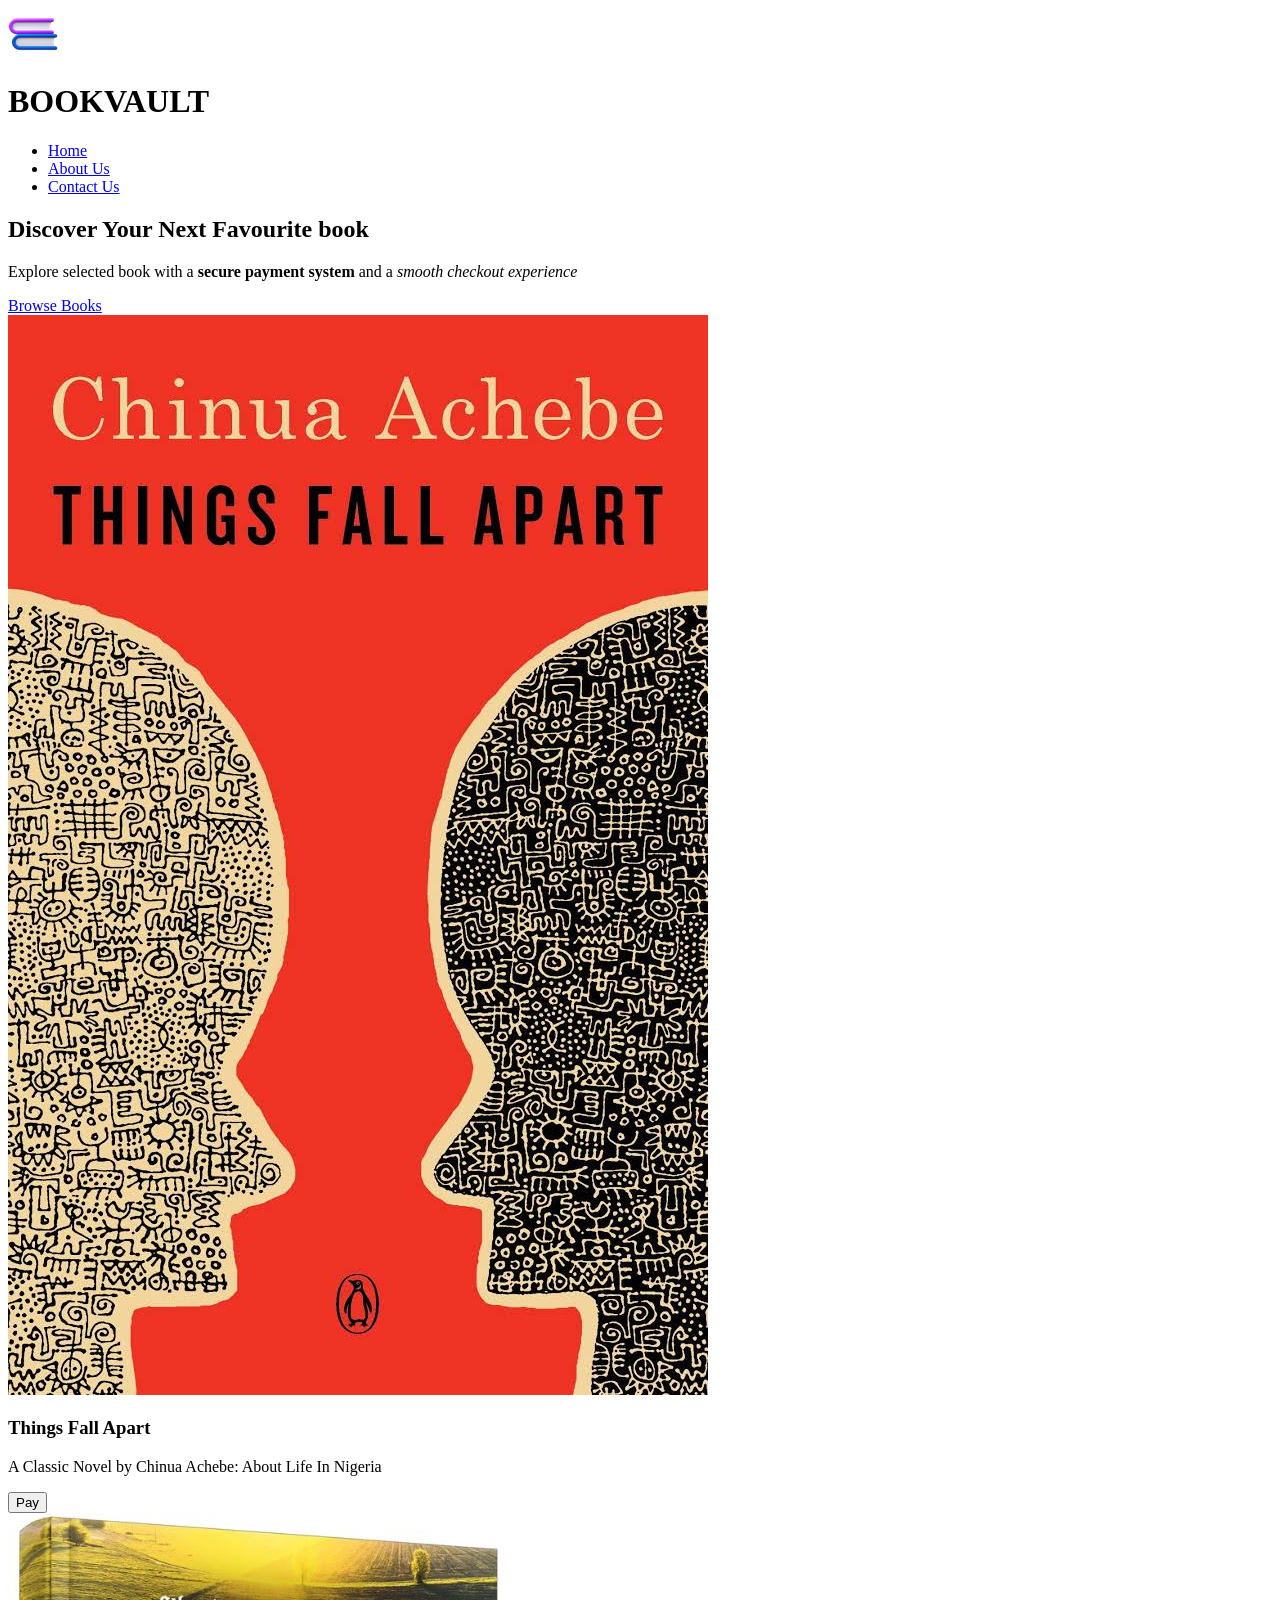
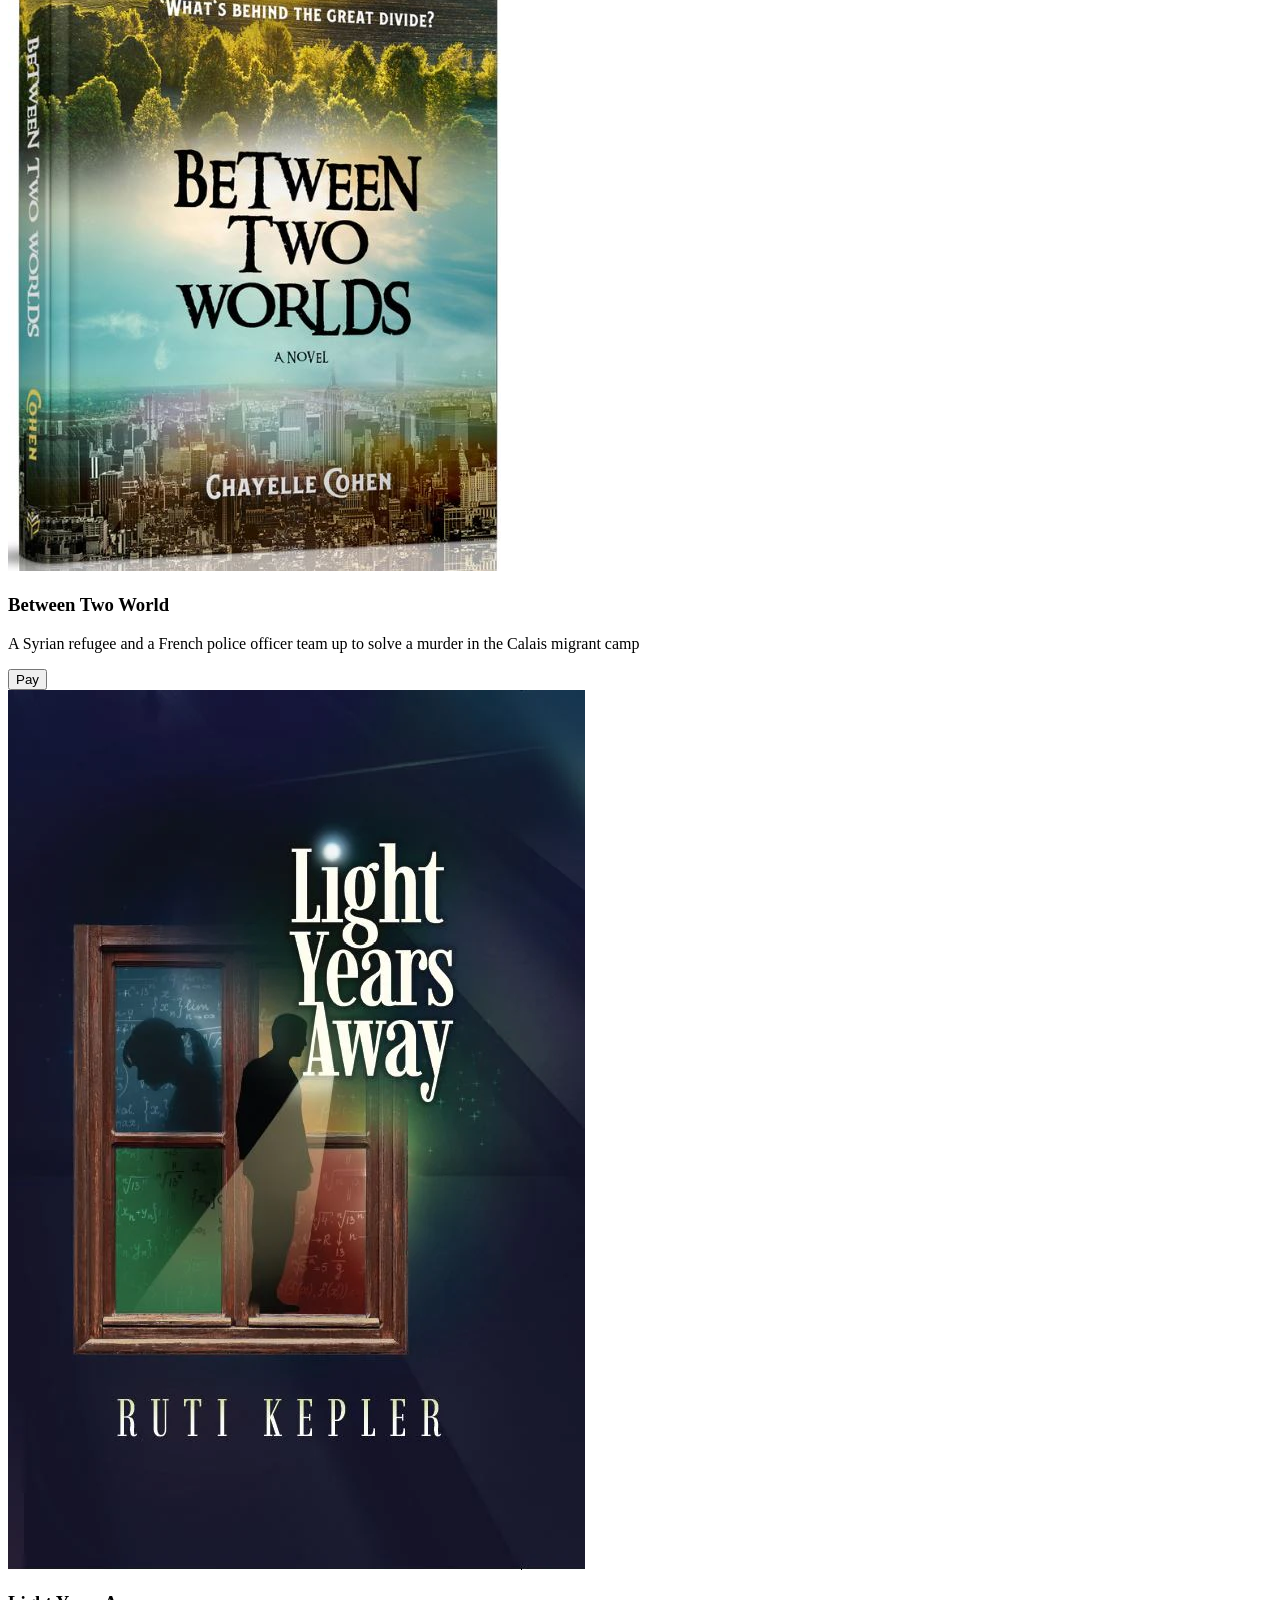
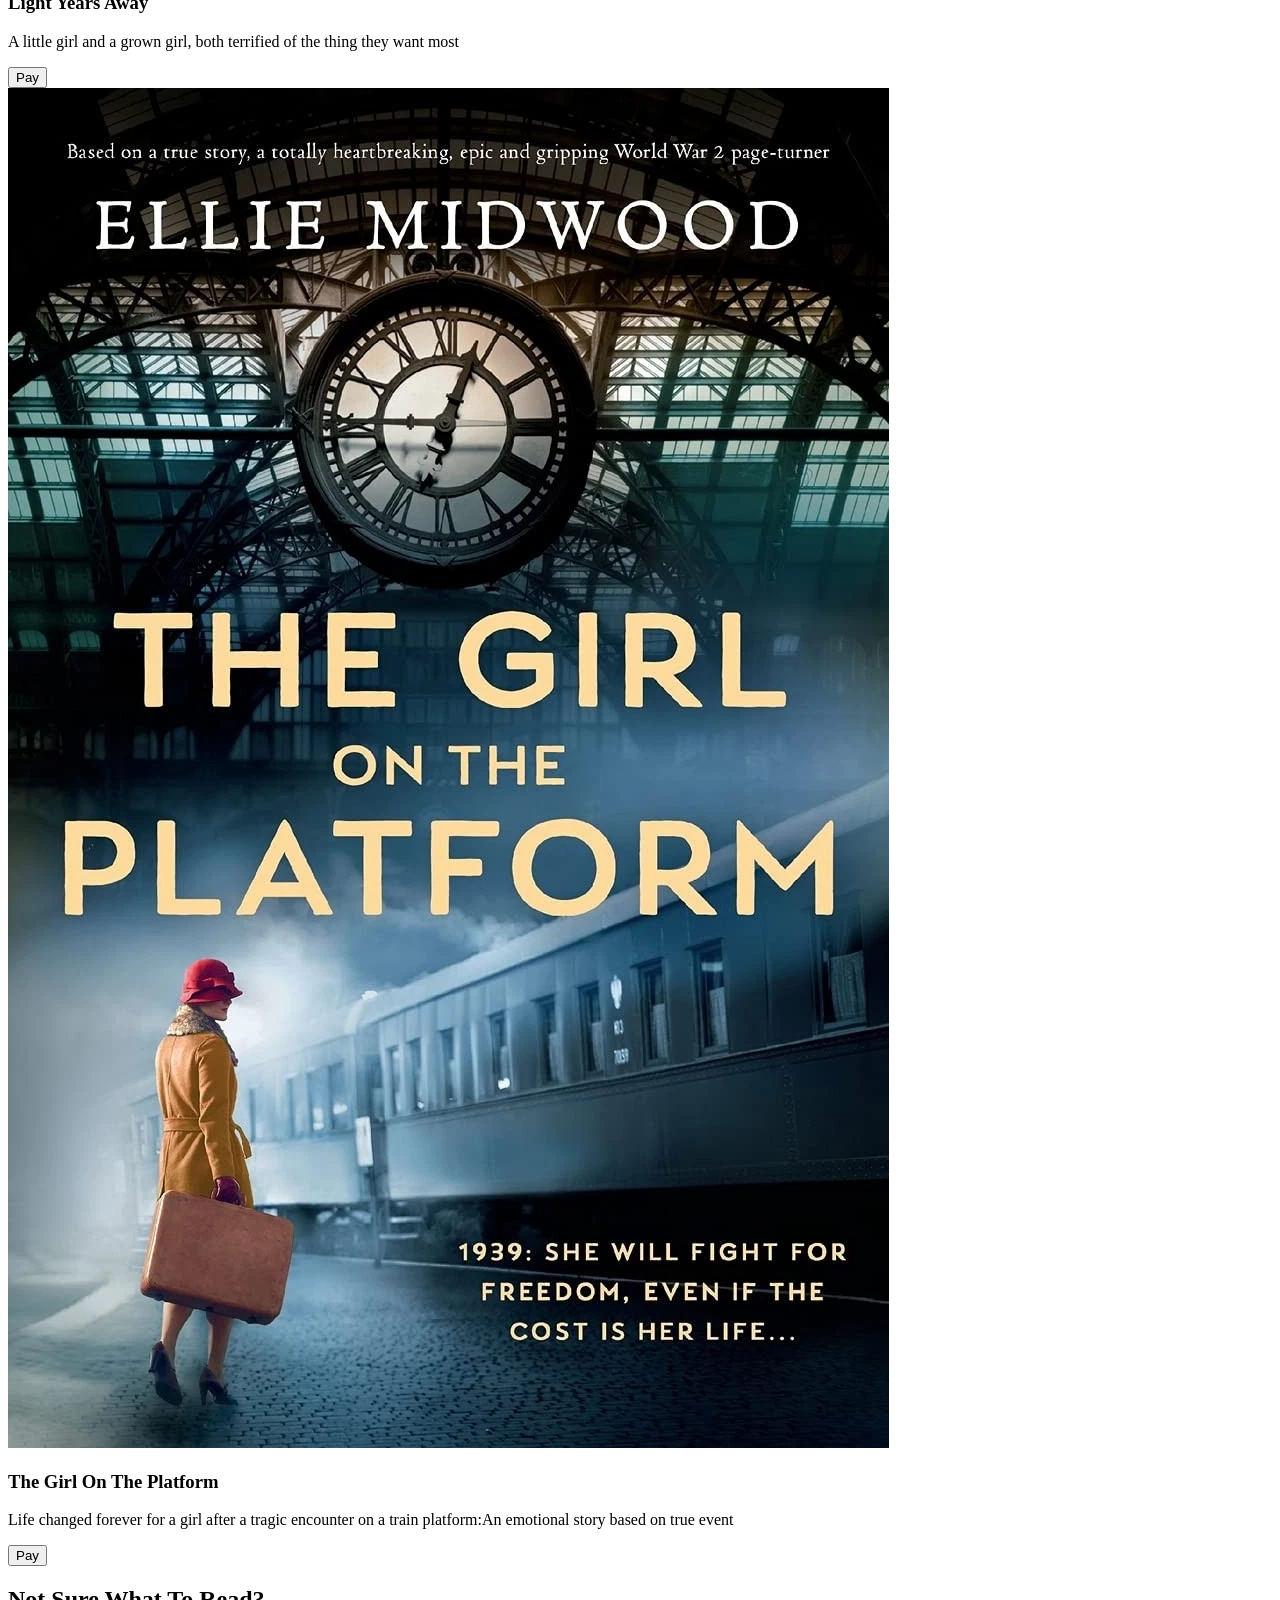
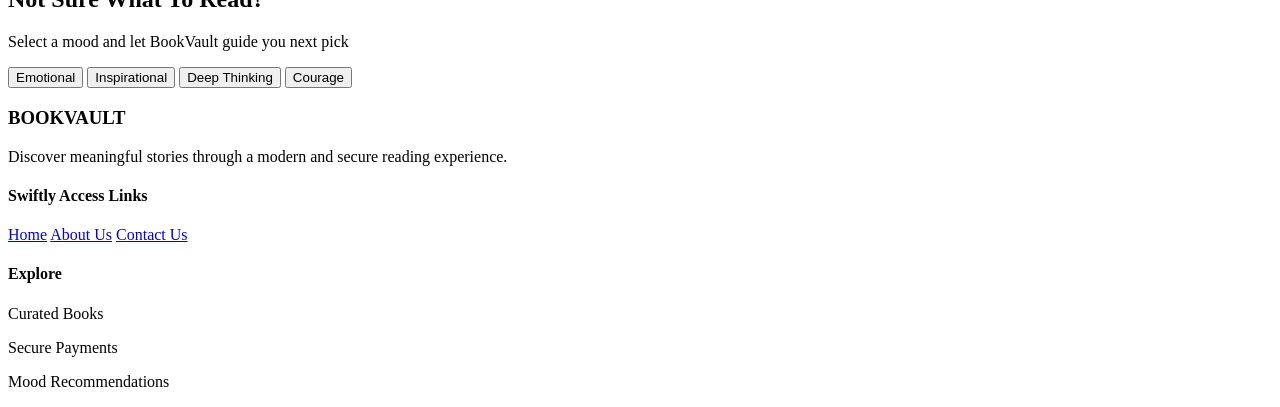
==== commit c9742a25: "redesigned the home view with interactive ui designs, added footer and redesign pay and success page" ====
--- a/index.html
+++ b/index.html
@@ -108,6 +108,31 @@
             </div>
         </section>
 
+        <footer>
+            <div class="footer-base">
+                <h3>BOOKVAULT</h3>
+
+                <p>Discover meaningful stories through a modern
+                    and secure reading experience.</p>
+            </div>
+
+           <div class="footer-base">
+            <h4>Swiftly Access Links </h4>
+
+            <a href="index.html">Home</a>
+            <a href="About.html">About Us</a>
+            <a href="Contact.html">Contact Us</a>
+           </div>
+
+           <div class="footer-base">
+            <h4>Explore</h4>
+
+        <p>Curated Books</p>
+        <p>Secure Payments</p>
+        <p>Mood Recommendations</p>
+           </div>
+        </footer>
+
     </div> 
 
 </body>
